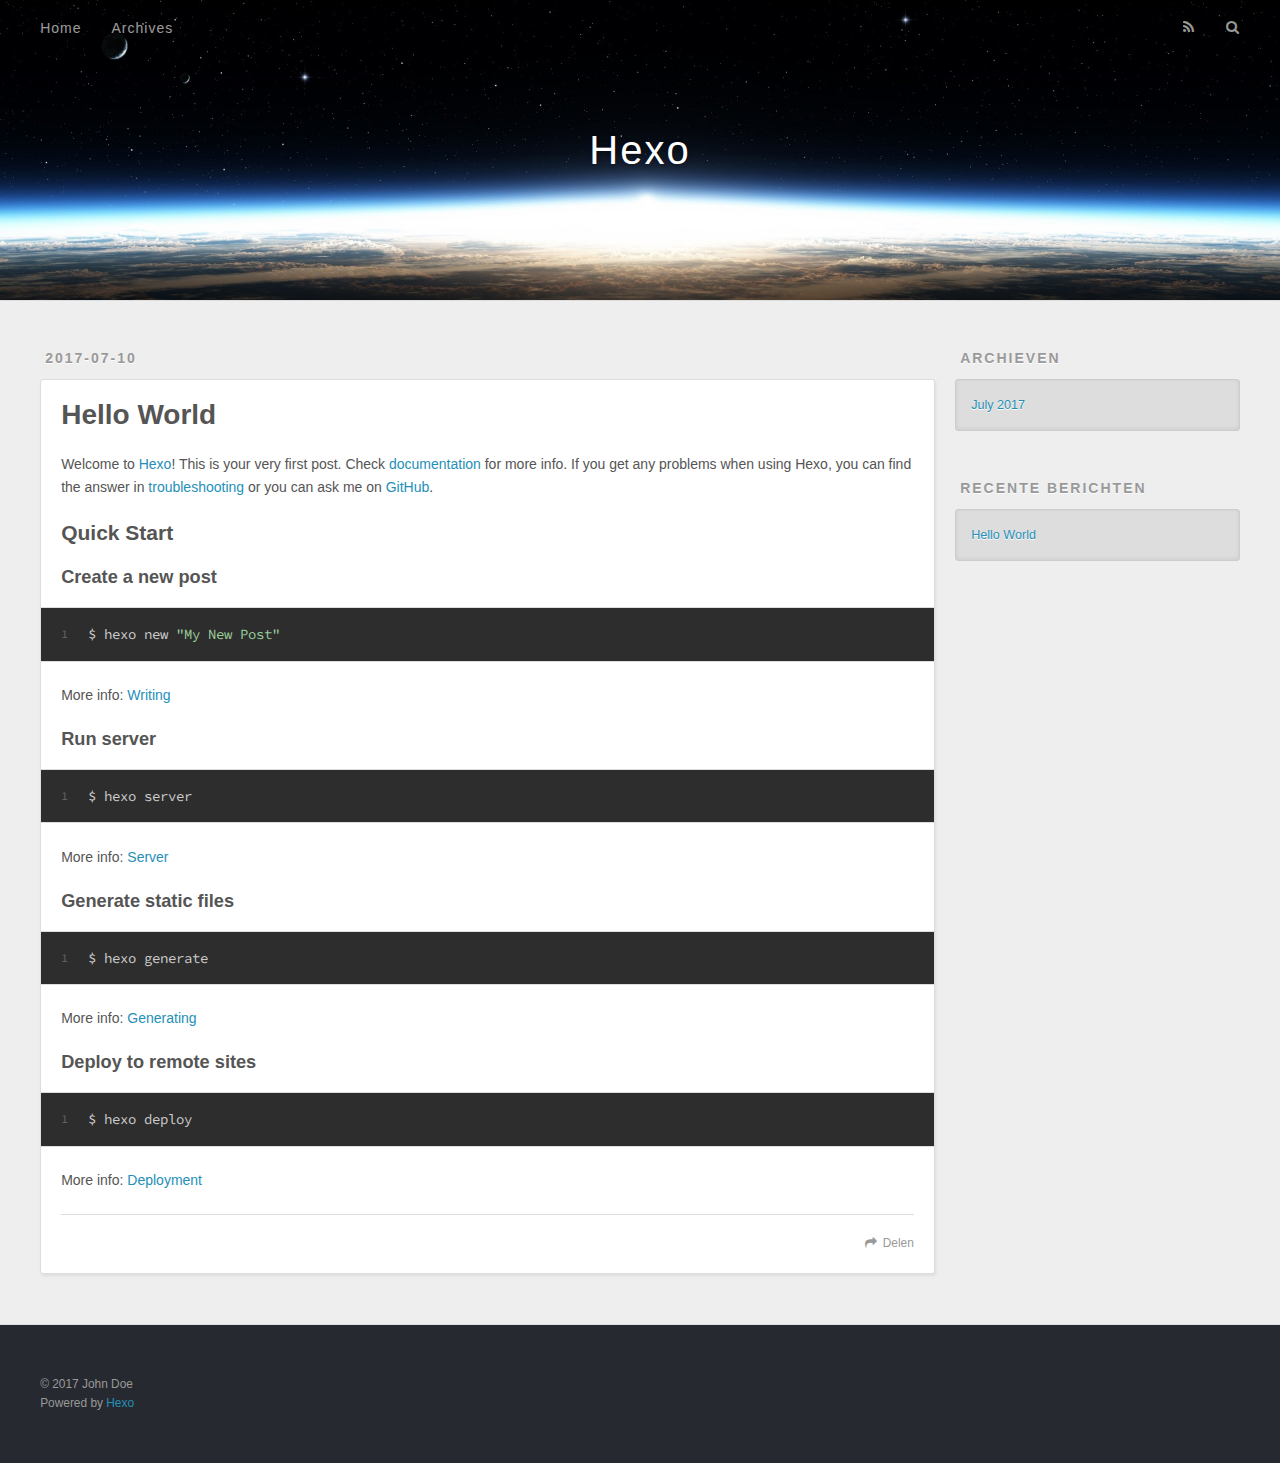
==== index.html @ e9958b91 "Site updated: 2017-07-10 15:39:04" ====
<!DOCTYPE html>
<html>
<head>
  <meta charset="utf-8">
  
  <title>Hexo</title>
  <meta name="viewport" content="width=device-width, initial-scale=1, maximum-scale=1">
  <meta property="og:type" content="website">
<meta property="og:title" content="Hexo">
<meta property="og:url" content="http://yoursite.com/index.html">
<meta property="og:site_name" content="Hexo">
<meta name="twitter:card" content="summary">
<meta name="twitter:title" content="Hexo">
  
    <link rel="alternate" href="/atom.xml" title="Hexo" type="application/atom+xml">
  
  
    <link rel="icon" href="/favicon.png">
  
  
    <link href="//fonts.googleapis.com/css?family=Source+Code+Pro" rel="stylesheet" type="text/css">
  
  <link rel="stylesheet" href="/css/style.css">
  

</head>

<body>
  <div id="container">
    <div id="wrap">
      <header id="header">
  <div id="banner"></div>
  <div id="header-outer" class="outer">
    <div id="header-title" class="inner">
      <h1 id="logo-wrap">
        <a href="/" id="logo">Hexo</a>
      </h1>
      
    </div>
    <div id="header-inner" class="inner">
      <nav id="main-nav">
        <a id="main-nav-toggle" class="nav-icon"></a>
        
          <a class="main-nav-link" href="/">Home</a>
        
          <a class="main-nav-link" href="/archives">Archives</a>
        
      </nav>
      <nav id="sub-nav">
        
          <a id="nav-rss-link" class="nav-icon" href="/atom.xml" title="RSS Feed"></a>
        
        <a id="nav-search-btn" class="nav-icon" title="Zoeken"></a>
      </nav>
      <div id="search-form-wrap">
        <form action="//google.com/search" method="get" accept-charset="UTF-8" class="search-form"><input type="search" name="q" class="search-form-input" placeholder="Search"><button type="submit" class="search-form-submit">&#xF002;</button><input type="hidden" name="sitesearch" value="http://yoursite.com"></form>
      </div>
    </div>
  </div>
</header>
      <div class="outer">
        <section id="main">
  
    <article id="post-hello-world" class="article article-type-post" itemscope itemprop="blogPost">
  <div class="article-meta">
    <a href="/2017/07/10/hello-world/" class="article-date">
  <time datetime="2017-07-10T06:45:01.214Z" itemprop="datePublished">2017-07-10</time>
</a>
    
  </div>
  <div class="article-inner">
    
    
      <header class="article-header">
        
  
    <h1 itemprop="name">
      <a class="article-title" href="/2017/07/10/hello-world/">Hello World</a>
    </h1>
  

      </header>
    
    <div class="article-entry" itemprop="articleBody">
      
        <p>Welcome to <a href="https://hexo.io/" target="_blank" rel="external">Hexo</a>! This is your very first post. Check <a href="https://hexo.io/docs/" target="_blank" rel="external">documentation</a> for more info. If you get any problems when using Hexo, you can find the answer in <a href="https://hexo.io/docs/troubleshooting.html" target="_blank" rel="external">troubleshooting</a> or you can ask me on <a href="https://github.com/hexojs/hexo/issues" target="_blank" rel="external">GitHub</a>.</p>
<h2 id="Quick-Start"><a href="#Quick-Start" class="headerlink" title="Quick Start"></a>Quick Start</h2><h3 id="Create-a-new-post"><a href="#Create-a-new-post" class="headerlink" title="Create a new post"></a>Create a new post</h3><figure class="highlight bash"><table><tr><td class="gutter"><pre><div class="line">1</div></pre></td><td class="code"><pre><div class="line">$ hexo new <span class="string">"My New Post"</span></div></pre></td></tr></table></figure>
<p>More info: <a href="https://hexo.io/docs/writing.html" target="_blank" rel="external">Writing</a></p>
<h3 id="Run-server"><a href="#Run-server" class="headerlink" title="Run server"></a>Run server</h3><figure class="highlight bash"><table><tr><td class="gutter"><pre><div class="line">1</div></pre></td><td class="code"><pre><div class="line">$ hexo server</div></pre></td></tr></table></figure>
<p>More info: <a href="https://hexo.io/docs/server.html" target="_blank" rel="external">Server</a></p>
<h3 id="Generate-static-files"><a href="#Generate-static-files" class="headerlink" title="Generate static files"></a>Generate static files</h3><figure class="highlight bash"><table><tr><td class="gutter"><pre><div class="line">1</div></pre></td><td class="code"><pre><div class="line">$ hexo generate</div></pre></td></tr></table></figure>
<p>More info: <a href="https://hexo.io/docs/generating.html" target="_blank" rel="external">Generating</a></p>
<h3 id="Deploy-to-remote-sites"><a href="#Deploy-to-remote-sites" class="headerlink" title="Deploy to remote sites"></a>Deploy to remote sites</h3><figure class="highlight bash"><table><tr><td class="gutter"><pre><div class="line">1</div></pre></td><td class="code"><pre><div class="line">$ hexo deploy</div></pre></td></tr></table></figure>
<p>More info: <a href="https://hexo.io/docs/deployment.html" target="_blank" rel="external">Deployment</a></p>

      
    </div>
    <footer class="article-footer">
      <a data-url="http://yoursite.com/2017/07/10/hello-world/" data-id="cj4xsdot50000g8xcu8rti7zz" class="article-share-link">Delen</a>
      
      
    </footer>
  </div>
  
</article>


  

</section>
        
          <aside id="sidebar">
  
    

  
    

  
    
  
    
  <div class="widget-wrap">
    <h3 class="widget-title">Archieven</h3>
    <div class="widget">
      <ul class="archive-list"><li class="archive-list-item"><a class="archive-list-link" href="/archives/2017/07/">July 2017</a></li></ul>
    </div>
  </div>


  
    
  <div class="widget-wrap">
    <h3 class="widget-title">Recente berichten</h3>
    <div class="widget">
      <ul>
        
          <li>
            <a href="/2017/07/10/hello-world/">Hello World</a>
          </li>
        
      </ul>
    </div>
  </div>

  
</aside>
        
      </div>
      <footer id="footer">
  
  <div class="outer">
    <div id="footer-info" class="inner">
      &copy; 2017 John Doe<br>
      Powered by <a href="http://hexo.io/" target="_blank">Hexo</a>
    </div>
  </div>
</footer>
    </div>
    <nav id="mobile-nav">
  
    <a href="/" class="mobile-nav-link">Home</a>
  
    <a href="/archives" class="mobile-nav-link">Archives</a>
  
</nav>
    

<script src="//ajax.googleapis.com/ajax/libs/jquery/2.0.3/jquery.min.js"></script>


  <link rel="stylesheet" href="/fancybox/jquery.fancybox.css">
  <script src="/fancybox/jquery.fancybox.pack.js"></script>


<script src="/js/script.js"></script>

  </div>
</body>
</html>
---- css/style.css ----
body {
  width: 100%;
}
body:before,
body:after {
  content: "";
  display: table;
}
body:after {
  clear: both;
}
html,
body,
div,
span,
applet,
object,
iframe,
h1,
h2,
h3,
h4,
h5,
h6,
p,
blockquote,
pre,
a,
abbr,
acronym,
address,
big,
cite,
code,
del,
dfn,
em,
img,
ins,
kbd,
q,
s,
samp,
small,
strike,
strong,
sub,
sup,
tt,
var,
dl,
dt,
dd,
ol,
ul,
li,
fieldset,
form,
label,
legend,
table,
caption,
tbody,
tfoot,
thead,
tr,
th,
td {
  margin: 0;
  padding: 0;
  border: 0;
  outline: 0;
  font-weight: inherit;
  font-style: inherit;
  font-family: inherit;
  font-size: 100%;
  vertical-align: baseline;
}
body {
  line-height: 1;
  color: #000;
  background: #fff;
}
ol,
ul {
  list-style: none;
}
table {
  border-collapse: separate;
  border-spacing: 0;
  vertical-align: middle;
}
caption,
th,
td {
  text-align: left;
  font-weight: normal;
  vertical-align: middle;
}
a img {
  border: none;
}
input,
button {
  margin: 0;
  padding: 0;
}
input::-moz-focus-inner,
button::-moz-focus-inner {
  border: 0;
  padding: 0;
}
@font-face {
  font-family: FontAwesome;
  font-style: normal;
  font-weight: normal;
  src: url("fonts/fontawesome-webfont.eot?v=#4.0.3");
  src: url("fonts/fontawesome-webfont.eot?#iefix&v=#4.0.3") format("embedded-opentype"), url("fonts/fontawesome-webfont.woff?v=#4.0.3") format("woff"), url("fonts/fontawesome-webfont.ttf?v=#4.0.3") format("truetype"), url("fonts/fontawesome-webfont.svg#fontawesomeregular?v=#4.0.3") format("svg");
}
html,
body,
#container {
  height: 100%;
}
body {
  background: #eee;
  font: 14px "Helvetica Neue", Helvetica, Arial, sans-serif;
  -webkit-text-size-adjust: 100%;
}
.outer {
  max-width: 1220px;
  margin: 0 auto;
  padding: 0 20px;
}
.outer:before,
.outer:after {
  content: "";
  display: table;
}
.outer:after {
  clear: both;
}
.inner {
  display: inline;
  float: left;
  width: 98.33333333333333%;
  margin: 0 0.833333333333333%;
}
.left,
.alignleft {
  float: left;
}
.right,
.alignright {
  float: right;
}
.clear {
  clear: both;
}
#container {
  position: relative;
}
.mobile-nav-on {
  overflow: hidden;
}
#wrap {
  height: 100%;
  width: 100%;
  position: absolute;
  top: 0;
  left: 0;
  -webkit-transition: 0.2s ease-out;
  -moz-transition: 0.2s ease-out;
  -ms-transition: 0.2s ease-out;
  transition: 0.2s ease-out;
  z-index: 1;
  background: #eee;
}
.mobile-nav-on #wrap {
  left: 280px;
}
@media screen and (min-width: 768px) {
  #main {
    display: inline;
    float: left;
    width: 73.33333333333333%;
    margin: 0 0.833333333333333%;
  }
}
.article-date,
.article-category-link,
.archive-year,
.widget-title {
  text-decoration: none;
  text-transform: uppercase;
  letter-spacing: 2px;
  color: #999;
  margin-bottom: 1em;
  margin-left: 5px;
  line-height: 1em;
  text-shadow: 0 1px #fff;
  font-weight: bold;
}
.article-inner,
.archive-article-inner {
  background: #fff;
  -webkit-box-shadow: 1px 2px 3px #ddd;
  box-shadow: 1px 2px 3px #ddd;
  border: 1px solid #ddd;
  border-radius: 3px;
}
.article-entry h1,
.widget h1 {
  font-size: 2em;
}
.article-entry h2,
.widget h2 {
  font-size: 1.5em;
}
.article-entry h3,
.widget h3 {
  font-size: 1.3em;
}
.article-entry h4,
.widget h4 {
  font-size: 1.2em;
}
.article-entry h5,
.widget h5 {
  font-size: 1em;
}
.article-entry h6,
.widget h6 {
  font-size: 1em;
  color: #999;
}
.article-entry hr,
.widget hr {
  border: 1px dashed #ddd;
}
.article-entry strong,
.widget strong {
  font-weight: bold;
}
.article-entry em,
.widget em,
.article-entry cite,
.widget cite {
  font-style: italic;
}
.article-entry sup,
.widget sup,
.article-entry sub,
.widget sub {
  font-size: 0.75em;
  line-height: 0;
  position: relative;
  vertical-align: baseline;
}
.article-entry sup,
.widget sup {
  top: -0.5em;
}
.article-entry sub,
.widget sub {
  bottom: -0.2em;
}
.article-entry small,
.widget small {
  font-size: 0.85em;
}
.article-entry acronym,
.widget acronym,
.article-entry abbr,
.widget abbr {
  border-bottom: 1px dotted;
}
.article-entry ul,
.widget ul,
.article-entry ol,
.widget ol,
.article-entry dl,
.widget dl {
  margin: 0 20px;
  line-height: 1.6em;
}
.article-entry ul ul,
.widget ul ul,
.article-entry ol ul,
.widget ol ul,
.article-entry ul ol,
.widget ul ol,
.article-entry ol ol,
.widget ol ol {
  margin-top: 0;
  margin-bottom: 0;
}
.article-entry ul,
.widget ul {
  list-style: disc;
}
.article-entry ol,
.widget ol {
  list-style: decimal;
}
.article-entry dt,
.widget dt {
  font-weight: bold;
}
#header {
  height: 300px;
  position: relative;
  border-bottom: 1px solid #ddd;
}
#header:before,
#header:after {
  content: "";
  position: absolute;
  left: 0;
  right: 0;
  height: 40px;
}
#header:before {
  top: 0;
  background: -webkit-linear-gradient(rgba(0,0,0,0.2), transparent);
  background: -moz-linear-gradient(rgba(0,0,0,0.2), transparent);
  background: -ms-linear-gradient(rgba(0,0,0,0.2), transparent);
  background: linear-gradient(rgba(0,0,0,0.2), transparent);
}
#header:after {
  bottom: 0;
  background: -webkit-linear-gradient(transparent, rgba(0,0,0,0.2));
  background: -moz-linear-gradient(transparent, rgba(0,0,0,0.2));
  background: -ms-linear-gradient(transparent, rgba(0,0,0,0.2));
  background: linear-gradient(transparent, rgba(0,0,0,0.2));
}
#header-outer {
  height: 100%;
  position: relative;
}
#header-inner {
  position: relative;
  overflow: hidden;
}
#banner {
  position: absolute;
  top: 0;
  left: 0;
  width: 100%;
  height: 100%;
  background: url("images/banner.jpg") center #000;
  -webkit-background-size: cover;
  -moz-background-size: cover;
  background-size: cover;
  z-index: -1;
}
#header-title {
  text-align: center;
  height: 40px;
  position: absolute;
  top: 50%;
  left: 0;
  margin-top: -20px;
}
#logo,
#subtitle {
  text-decoration: none;
  color: #fff;
  font-weight: 300;
  text-shadow: 0 1px 4px rgba(0,0,0,0.3);
}
#logo {
  font-size: 40px;
  line-height: 40px;
  letter-spacing: 2px;
}
#subtitle {
  font-size: 16px;
  line-height: 16px;
  letter-spacing: 1px;
}
#subtitle-wrap {
  margin-top: 16px;
}
#main-nav {
  float: left;
  margin-left: -15px;
}
.nav-icon,
.main-nav-link {
  float: left;
  color: #fff;
  opacity: 0.6;
  text-decoration: none;
  text-shadow: 0 1px rgba(0,0,0,0.2);
  -webkit-transition: opacity 0.2s;
  -moz-transition: opacity 0.2s;
  -ms-transition: opacity 0.2s;
  transition: opacity 0.2s;
  display: block;
  padding: 20px 15px;
}
.nav-icon:hover,
.main-nav-link:hover {
  opacity: 1;
}
.nav-icon {
  font-family: FontAwesome;
  text-align: center;
  font-size: 14px;
  width: 14px;
  height: 14px;
  padding: 20px 15px;
  position: relative;
  cursor: pointer;
}
.main-nav-link {
  font-weight: 300;
  letter-spacing: 1px;
}
@media screen and (max-width: 479px) {
  .main-nav-link {
    display: none;
  }
}
#main-nav-toggle {
  display: none;
}
#main-nav-toggle:before {
  content: "\f0c9";
}
@media screen and (max-width: 479px) {
  #main-nav-toggle {
    display: block;
  }
}
#sub-nav {
  float: right;
  margin-right: -15px;
}
#nav-rss-link:before {
  content: "\f09e";
}
#nav-search-btn:before {
  content: "\f002";
}
#search-form-wrap {
  position: absolute;
  top: 15px;
  width: 150px;
  height: 30px;
  right: -150px;
  opacity: 0;
  -webkit-transition: 0.2s ease-out;
  -moz-transition: 0.2s ease-out;
  -ms-transition: 0.2s ease-out;
  transition: 0.2s ease-out;
}
#search-form-wrap.on {
  opacity: 1;
  right: 0;
}
@media screen and (max-width: 479px) {
  #search-form-wrap {
    width: 100%;
    right: -100%;
  }
}
.search-form {
  position: absolute;
  top: 0;
  left: 0;
  right: 0;
  background: #fff;
  padding: 5px 15px;
  border-radius: 15px;
  -webkit-box-shadow: 0 0 10px rgba(0,0,0,0.3);
  box-shadow: 0 0 10px rgba(0,0,0,0.3);
}
.search-form-input {
  border: none;
  background: none;
  color: #555;
  width: 100%;
  font: 13px "Helvetica Neue", Helvetica, Arial, sans-serif;
  outline: none;
}
.search-form-input::-webkit-search-results-decoration,
.search-form-input::-webkit-search-cancel-button {
  -webkit-appearance: none;
}
.search-form-submit {
  position: absolute;
  top: 50%;
  right: 10px;
  margin-top: -7px;
  font: 13px FontAwesome;
  border: none;
  background: none;
  color: #bbb;
  cursor: pointer;
}
.search-form-submit:hover,
.search-form-submit:focus {
  color: #777;
}
.article {
  margin: 50px 0;
}
.article-inner {
  overflow: hidden;
}
.article-meta:before,
.article-meta:after {
  content: "";
  display: table;
}
.article-meta:after {
  clear: both;
}
.article-date {
  float: left;
}
.article-category {
  float: left;
  line-height: 1em;
  color: #ccc;
  text-shadow: 0 1px #fff;
  margin-left: 8px;
}
.article-category:before {
  content: "\2022";
}
.article-category-link {
  margin: 0 12px 1em;
}
.article-header {
  padding: 20px 20px 0;
}
.article-title {
  text-decoration: none;
  font-size: 2em;
  font-weight: bold;
  color: #555;
  line-height: 1.1em;
  -webkit-transition: color 0.2s;
  -moz-transition: color 0.2s;
  -ms-transition: color 0.2s;
  transition: color 0.2s;
}
a.article-title:hover {
  color: #258fb8;
}
.article-entry {
  color: #555;
  padding: 0 20px;
}
.article-entry:before,
.article-entry:after {
  content: "";
  display: table;
}
.article-entry:after {
  clear: both;
}
.article-entry p,
.article-entry table {
  line-height: 1.6em;
  margin: 1.6em 0;
}
.article-entry h1,
.article-entry h2,
.article-entry h3,
.article-entry h4,
.article-entry h5,
.article-entry h6 {
  font-weight: bold;
}
.article-entry h1,
.article-entry h2,
.article-entry h3,
.article-entry h4,
.article-entry h5,
.article-entry h6 {
  line-height: 1.1em;
  margin: 1.1em 0;
}
.article-entry a {
  color: #258fb8;
  text-decoration: none;
}
.article-entry a:hover {
  text-decoration: underline;
}
.article-entry ul,
.article-entry ol,
.article-entry dl {
  margin-top: 1.6em;
  margin-bottom: 1.6em;
}
.article-entry img,
.article-entry video {
  max-width: 100%;
  height: auto;
  display: block;
  margin: auto;
}
.article-entry iframe {
  border: none;
}
.article-entry table {
  width: 100%;
  border-collapse: collapse;
  border-spacing: 0;
}
.article-entry th {
  font-weight: bold;
  border-bottom: 3px solid #ddd;
  padding-bottom: 0.5em;
}
.article-entry td {
  border-bottom: 1px solid #ddd;
  padding: 10px 0;
}
.article-entry blockquote {
  font-family: Georgia, "Times New Roman", serif;
  font-size: 1.4em;
  margin: 1.6em 20px;
  text-align: center;
}
.article-entry blockquote footer {
  font-size: 14px;
  margin: 1.6em 0;
  font-family: "Helvetica Neue", Helvetica, Arial, sans-serif;
}
.article-entry blockquote footer cite:before {
  content: "—";
  padding: 0 0.5em;
}
.article-entry .pullquote {
  text-align: left;
  width: 45%;
  margin: 0;
}
.article-entry .pullquote.left {
  margin-left: 0.5em;
  margin-right: 1em;
}
.article-entry .pullquote.right {
  margin-right: 0.5em;
  margin-left: 1em;
}
.article-entry .caption {
  color: #999;
  display: block;
  font-size: 0.9em;
  margin-top: 0.5em;
  position: relative;
  text-align: center;
}
.article-entry .video-container {
  position: relative;
  padding-top: 56.25%;
  height: 0;
  overflow: hidden;
}
.article-entry .video-container iframe,
.article-entry .video-container object,
.article-entry .video-container embed {
  position: absolute;
  top: 0;
  left: 0;
  width: 100%;
  height: 100%;
  margin-top: 0;
}
.article-more-link a {
  display: inline-block;
  line-height: 1em;
  padding: 6px 15px;
  border-radius: 15px;
  background: #eee;
  color: #999;
  text-shadow: 0 1px #fff;
  text-decoration: none;
}
.article-more-link a:hover {
  background: #258fb8;
  color: #fff;
  text-decoration: none;
  text-shadow: 0 1px #1e7293;
}
.article-footer {
  font-size: 0.85em;
  line-height: 1.6em;
  border-top: 1px solid #ddd;
  padding-top: 1.6em;
  margin: 0 20px 20px;
}
.article-footer:before,
.article-footer:after {
  content: "";
  display: table;
}
.article-footer:after {
  clear: both;
}
.article-footer a {
  color: #999;
  text-decoration: none;
}
.article-footer a:hover {
  color: #555;
}
.article-tag-list-item {
  float: left;
  margin-right: 10px;
}
.article-tag-list-link:before {
  content: "#";
}
.article-comment-link {
  float: right;
}
.article-comment-link:before {
  content: "\f075";
  font-family: FontAwesome;
  padding-right: 8px;
}
.article-share-link {
  cursor: pointer;
  float: right;
  margin-left: 20px;
}
.article-share-link:before {
  content: "\f064";
  font-family: FontAwesome;
  padding-right: 6px;
}
#article-nav {
  position: relative;
}
#article-nav:before,
#article-nav:after {
  content: "";
  display: table;
}
#article-nav:after {
  clear: both;
}
@media screen and (min-width: 768px) {
  #article-nav {
    margin: 50px 0;
  }
  #article-nav:before {
    width: 8px;
    height: 8px;
    position: absolute;
    top: 50%;
    left: 50%;
    margin-top: -4px;
    margin-left: -4px;
    content: "";
    border-radius: 50%;
    background: #ddd;
    -webkit-box-shadow: 0 1px 2px #fff;
    box-shadow: 0 1px 2px #fff;
  }
}
.article-nav-link-wrap {
  text-decoration: none;
  text-shadow: 0 1px #fff;
  color: #999;
  -webkit-box-sizing: border-box;
  -moz-box-sizing: border-box;
  box-sizing: border-box;
  margin-top: 50px;
  text-align: center;
  display: block;
}
.article-nav-link-wrap:hover {
  color: #555;
}
@media screen and (min-width: 768px) {
  .article-nav-link-wrap {
    width: 50%;
    margin-top: 0;
  }
}
@media screen and (min-width: 768px) {
  #article-nav-newer {
    float: left;
    text-align: right;
    padding-right: 20px;
  }
}
@media screen and (min-width: 768px) {
  #article-nav-older {
    float: right;
    text-align: left;
    padding-left: 20px;
  }
}
.article-nav-caption {
  text-transform: uppercase;
  letter-spacing: 2px;
  color: #ddd;
  line-height: 1em;
  font-weight: bold;
}
#article-nav-newer .article-nav-caption {
  margin-right: -2px;
}
.article-nav-title {
  font-size: 0.85em;
  line-height: 1.6em;
  margin-top: 0.5em;
}
.article-share-box {
  position: absolute;
  display: none;
  background: #fff;
  -webkit-box-shadow: 1px 2px 10px rgba(0,0,0,0.2);
  box-shadow: 1px 2px 10px rgba(0,0,0,0.2);
  border-radius: 3px;
  margin-left: -145px;
  overflow: hidden;
  z-index: 1;
}
.article-share-box.on {
  display: block;
}
.article-share-input {
  width: 100%;
  background: none;
  -webkit-box-sizing: border-box;
  -moz-box-sizing: border-box;
  box-sizing: border-box;
  font: 14px "Helvetica Neue", Helvetica, Arial, sans-serif;
  padding: 0 15px;
  color: #555;
  outline: none;
  border: 1px solid #ddd;
  border-radius: 3px 3px 0 0;
  height: 36px;
  line-height: 36px;
}
.article-share-links {
  background: #eee;
}
.article-share-links:before,
.article-share-links:after {
  content: "";
  display: table;
}
.article-share-links:after {
  clear: both;
}
.article-share-twitter,
.article-share-facebook,
.article-share-pinterest,
.article-share-google {
  width: 50px;
  height: 36px;
  display: block;
  float: left;
  position: relative;
  color: #999;
  text-shadow: 0 1px #fff;
}
.article-share-twitter:before,
.article-share-facebook:before,
.article-share-pinterest:before,
.article-share-google:before {
  font-size: 20px;
  font-family: FontAwesome;
  width: 20px;
  height: 20px;
  position: absolute;
  top: 50%;
  left: 50%;
  margin-top: -10px;
  margin-left: -10px;
  text-align: center;
}
.article-share-twitter:hover,
.article-share-facebook:hover,
.article-share-pinterest:hover,
.article-share-google:hover {
  color: #fff;
}
.article-share-twitter:before {
  content: "\f099";
}
.article-share-twitter:hover {
  background: #00aced;
  text-shadow: 0 1px #008abe;
}
.article-share-facebook:before {
  content: "\f09a";
}
.article-share-facebook:hover {
  background: #3b5998;
  text-shadow: 0 1px #2f477a;
}
.article-share-pinterest:before {
  content: "\f0d2";
}
.article-share-pinterest:hover {
  background: #cb2027;
  text-shadow: 0 1px #a21a1f;
}
.article-share-google:before {
  content: "\f0d5";
}
.article-share-google:hover {
  background: #dd4b39;
  text-shadow: 0 1px #be3221;
}
.article-gallery {
  background: #000;
  position: relative;
}
.article-gallery-photos {
  position: relative;
  overflow: hidden;
}
.article-gallery-img {
  display: none;
  max-width: 100%;
}
.article-gallery-img:first-child {
  display: block;
}
.article-gallery-img.loaded {
  position: absolute;
  display: block;
}
.article-gallery-img img {
  display: block;
  max-width: 100%;
  margin: 0 auto;
}
#comments {
  background: #fff;
  -webkit-box-shadow: 1px 2px 3px #ddd;
  box-shadow: 1px 2px 3px #ddd;
  padding: 20px;
  border: 1px solid #ddd;
  border-radius: 3px;
  margin: 50px 0;
}
#comments a {
  color: #258fb8;
}
.archives-wrap {
  margin: 50px 0;
}
.archives:before,
.archives:after {
  content: "";
  display: table;
}
.archives:after {
  clear: both;
}
.archive-year-wrap {
  margin-bottom: 1em;
}
.archives {
  -webkit-column-gap: 10px;
  -moz-column-gap: 10px;
  column-gap: 10px;
}
@media screen and (min-width: 480px) and (max-width: 767px) {
  .archives {
    -webkit-column-count: 2;
    -moz-column-count: 2;
    column-count: 2;
  }
}
@media screen and (min-width: 768px) {
  .archives {
    -webkit-column-count: 3;
    -moz-column-count: 3;
    column-count: 3;
  }
}
.archive-article {
  -webkit-column-break-inside: avoid;
  page-break-inside: avoid;
  overflow: hidden;
  break-inside: avoid-column;
}
.archive-article-inner {
  padding: 10px;
  margin-bottom: 15px;
}
.archive-article-title {
  text-decoration: none;
  font-weight: bold;
  color: #555;
  -webkit-transition: color 0.2s;
  -moz-transition: color 0.2s;
  -ms-transition: color 0.2s;
  transition: color 0.2s;
  line-height: 1.6em;
}
.archive-article-title:hover {
  color: #258fb8;
}
.archive-article-footer {
  margin-top: 1em;
}
.archive-article-date {
  color: #999;
  text-decoration: none;
  font-size: 0.85em;
  line-height: 1em;
  margin-bottom: 0.5em;
  display: block;
}
#page-nav {
  margin: 50px auto;
  background: #fff;
  -webkit-box-shadow: 1px 2px 3px #ddd;
  box-shadow: 1px 2px 3px #ddd;
  border: 1px solid #ddd;
  border-radius: 3px;
  text-align: center;
  color: #999;
  overflow: hidden;
}
#page-nav:before,
#page-nav:after {
  content: "";
  display: table;
}
#page-nav:after {
  clear: both;
}
#page-nav a,
#page-nav span {
  padding: 10px 20px;
  line-height: 1;
  height: 2ex;
}
#page-nav a {
  color: #999;
  text-decoration: none;
}
#page-nav a:hover {
  background: #999;
  color: #fff;
}
#page-nav .prev {
  float: left;
}
#page-nav .next {
  float: right;
}
#page-nav .page-number {
  display: inline-block;
}
@media screen and (max-width: 479px) {
  #page-nav .page-number {
    display: none;
  }
}
#page-nav .current {
  color: #555;
  font-weight: bold;
}
#page-nav .space {
  color: #ddd;
}
#footer {
  background: #262a30;
  padding: 50px 0;
  border-top: 1px solid #ddd;
  color: #999;
}
#footer a {
  color: #258fb8;
  text-decoration: none;
}
#footer a:hover {
  text-decoration: underline;
}
#footer-info {
  line-height: 1.6em;
  font-size: 0.85em;
}
.article-entry pre,
.article-entry .highlight {
  background: #2d2d2d;
  margin: 0 -20px;
  padding: 15px 20px;
  border-style: solid;
  border-color: #ddd;
  border-width: 1px 0;
  overflow: auto;
  color: #ccc;
  line-height: 22.400000000000002px;
}
.article-entry .highlight .gutter pre,
.article-entry .gist .gist-file .gist-data .line-numbers {
  color: #666;
  font-size: 0.85em;
}
.article-entry pre,
.article-entry code {
  font-family: "Source Code Pro", Consolas, Monaco, Menlo, Consolas, monospace;
}
.article-entry code {
  background: #eee;
  text-shadow: 0 1px #fff;
  padding: 0 0.3em;
}
.article-entry pre code {
  background: none;
  text-shadow: none;
  padding: 0;
}
.article-entry .highlight pre {
  border: none;
  margin: 0;
  padding: 0;
}
.article-entry .highlight table {
  margin: 0;
  width: auto;
}
.article-entry .highlight td {
  border: none;
  padding: 0;
}
.article-entry .highlight figcaption {
  font-size: 0.85em;
  color: #999;
  line-height: 1em;
  margin-bottom: 1em;
}
.article-entry .highlight figcaption:before,
.article-entry .highlight figcaption:after {
  content: "";
  display: table;
}
.article-entry .highlight figcaption:after {
  clear: both;
}
.article-entry .highlight figcaption a {
  float: right;
}
.article-entry .highlight .gutter pre {
  text-align: right;
  padding-right: 20px;
}
.article-entry .highlight .line {
  height: 22.400000000000002px;
}
.article-entry .highlight .line.marked {
  background: #515151;
}
.article-entry .gist {
  margin: 0 -20px;
  border-style: solid;
  border-color: #ddd;
  border-width: 1px 0;
  background: #2d2d2d;
  padding: 15px 20px 15px 0;
}
.article-entry .gist .gist-file {
  border: none;
  font-family: "Source Code Pro", Consolas, Monaco, Menlo, Consolas, monospace;
  margin: 0;
}
.article-entry .gist .gist-file .gist-data {
  background: none;
  border: none;
}
.article-entry .gist .gist-file .gist-data .line-numbers {
  background: none;
  border: none;
  padding: 0 20px 0 0;
}
.article-entry .gist .gist-file .gist-data .line-data {
  padding: 0 !important;
}
.article-entry .gist .gist-file .highlight {
  margin: 0;
  padding: 0;
  border: none;
}
.article-entry .gist .gist-file .gist-meta {
  background: #2d2d2d;
  color: #999;
  font: 0.85em "Helvetica Neue", Helvetica, Arial, sans-serif;
  text-shadow: 0 0;
  padding: 0;
  margin-top: 1em;
  margin-left: 20px;
}
.article-entry .gist .gist-file .gist-meta a {
  color: #258fb8;
  font-weight: normal;
}
.article-entry .gist .gist-file .gist-meta a:hover {
  text-decoration: underline;
}
pre .comment,
pre .title {
  color: #999;
}
pre .variable,
pre .attribute,
pre .tag,
pre .regexp,
pre .ruby .constant,
pre .xml .tag .title,
pre .xml .pi,
pre .xml .doctype,
pre .html .doctype,
pre .css .id,
pre .css .class,
pre .css .pseudo {
  color: #f2777a;
}
pre .number,
pre .preprocessor,
pre .built_in,
pre .literal,
pre .params,
pre .constant {
  color: #f99157;
}
pre .class,
pre .ruby .class .title,
pre .css .rules .attribute {
  color: #9c9;
}
pre .string,
pre .value,
pre .inheritance,
pre .header,
pre .ruby .symbol,
pre .xml .cdata {
  color: #9c9;
}
pre .css .hexcolor {
  color: #6cc;
}
pre .function,
pre .python .decorator,
pre .python .title,
pre .ruby .function .title,
pre .ruby .title .keyword,
pre .perl .sub,
pre .javascript .title,
pre .coffeescript .title {
  color: #69c;
}
pre .keyword,
pre .javascript .function {
  color: #c9c;
}
@media screen and (max-width: 479px) {
  #mobile-nav {
    position: absolute;
    top: 0;
    left: 0;
    width: 280px;
    height: 100%;
    background: #191919;
    border-right: 1px solid #fff;
  }
}
@media screen and (max-width: 479px) {
  .mobile-nav-link {
    display: block;
    color: #999;
    text-decoration: none;
    padding: 15px 20px;
    font-weight: bold;
  }
  .mobile-nav-link:hover {
    color: #fff;
  }
}
@media screen and (min-width: 768px) {
  #sidebar {
    display: inline;
    float: left;
    width: 23.333333333333332%;
    margin: 0 0.833333333333333%;
  }
}
.widget-wrap {
  margin: 50px 0;
}
.widget {
  color: #777;
  text-shadow: 0 1px #fff;
  background: #ddd;
  -webkit-box-shadow: 0 -1px 4px #ccc inset;
  box-shadow: 0 -1px 4px #ccc inset;
  border: 1px solid #ccc;
  padding: 15px;
  border-radius: 3px;
}
.widget a {
  color: #258fb8;
  text-decoration: none;
}
.widget a:hover {
  text-decoration: underline;
}
.widget ul ul,
.widget ol ul,
.widget dl ul,
.widget ul ol,
.widget ol ol,
.widget dl ol,
.widget ul dl,
.widget ol dl,
.widget dl dl {
  margin-left: 15px;
  list-style: disc;
}
.widget {
  line-height: 1.6em;
  word-wrap: break-word;
  font-size: 0.9em;
}
.widget ul,
.widget ol {
  list-style: none;
  margin: 0;
}
.widget ul ul,
.widget ol ul,
.widget ul ol,
.widget ol ol {
  margin: 0 20px;
}
.widget ul ul,
.widget ol ul {
  list-style: disc;
}
.widget ul ol,
.widget ol ol {
  list-style: decimal;
}
.category-list-count,
.tag-list-count,
.archive-list-count {
  padding-left: 5px;
  color: #999;
  font-size: 0.85em;
}
.category-list-count:before,
.tag-list-count:before,
.archive-list-count:before {
  content: "(";
}
.category-list-count:after,
.tag-list-count:after,
.archive-list-count:after {
  content: ")";
}
.tagcloud a {
  margin-right: 5px;
  display: inline-block;
}
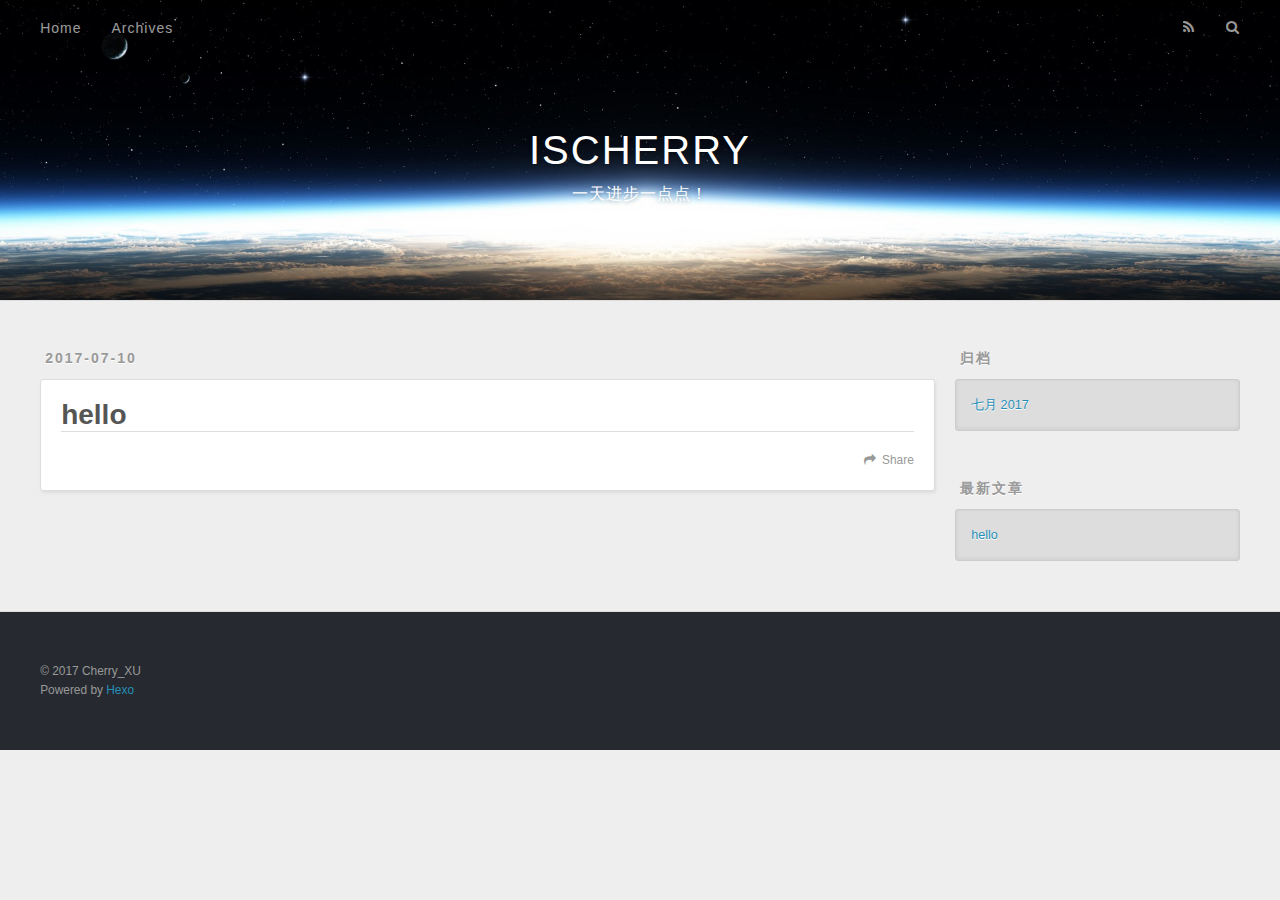
==== commit 7028a78b: "Site updated: 2017-07-10 15:47:54" ====
--- a/index.html
+++ b/index.html
@@ -3,16 +3,19 @@
 <head>
   <meta charset="utf-8">
   
-  <title>Hexo</title>
+  <title>ISCHERRY</title>
   <meta name="viewport" content="width=device-width, initial-scale=1, maximum-scale=1">
-  <meta property="og:type" content="website">
-<meta property="og:title" content="Hexo">
-<meta property="og:url" content="http://yoursite.com/index.html">
-<meta property="og:site_name" content="Hexo">
+  <meta name="description" content="记录和分享...">
+<meta property="og:type" content="website">
+<meta property="og:title" content="ISCHERRY">
+<meta property="og:url" content="https://ischerry.github.io/index.html">
+<meta property="og:site_name" content="ISCHERRY">
+<meta property="og:description" content="记录和分享...">
 <meta name="twitter:card" content="summary">
-<meta name="twitter:title" content="Hexo">
+<meta name="twitter:title" content="ISCHERRY">
+<meta name="twitter:description" content="记录和分享...">
   
-    <link rel="alternate" href="/atom.xml" title="Hexo" type="application/atom+xml">
+    <link rel="alternate" href="/atom.xml" title="ISCHERRY" type="application/atom+xml">
   
   
     <link rel="icon" href="/favicon.png">
@@ -33,8 +36,12 @@
   <div id="header-outer" class="outer">
     <div id="header-title" class="inner">
       <h1 id="logo-wrap">
-        <a href="/" id="logo">Hexo</a>
+        <a href="/" id="logo">ISCHERRY</a>
       </h1>
+      
+        <h2 id="subtitle-wrap">
+          <a href="/" id="subtitle">一天进步一点点！</a>
+        </h2>
       
     </div>
     <div id="header-inner" class="inner">
@@ -50,10 +57,10 @@
         
           <a id="nav-rss-link" class="nav-icon" href="/atom.xml" title="RSS Feed"></a>
         
-        <a id="nav-search-btn" class="nav-icon" title="Zoeken"></a>
+        <a id="nav-search-btn" class="nav-icon" title="搜索"></a>
       </nav>
       <div id="search-form-wrap">
-        <form action="//google.com/search" method="get" accept-charset="UTF-8" class="search-form"><input type="search" name="q" class="search-form-input" placeholder="Search"><button type="submit" class="search-form-submit">&#xF002;</button><input type="hidden" name="sitesearch" value="http://yoursite.com"></form>
+        <form action="//google.com/search" method="get" accept-charset="UTF-8" class="search-form"><input type="search" name="q" class="search-form-input" placeholder="Search"><button type="submit" class="search-form-submit">&#xF002;</button><input type="hidden" name="sitesearch" value="https://ischerry.github.io"></form>
       </div>
     </div>
   </div>
@@ -61,10 +68,10 @@
       <div class="outer">
         <section id="main">
   
-    <article id="post-hello-world" class="article article-type-post" itemscope itemprop="blogPost">
+    <article id="post-hello" class="article article-type-post" itemscope itemprop="blogPost">
   <div class="article-meta">
-    <a href="/2017/07/10/hello-world/" class="article-date">
-  <time datetime="2017-07-10T06:45:01.214Z" itemprop="datePublished">2017-07-10</time>
+    <a href="/2017/07/10/hello/" class="article-date">
+  <time datetime="2017-07-10T07:47:19.000Z" itemprop="datePublished">2017-07-10</time>
 </a>
     
   </div>
@@ -75,7 +82,7 @@
         
   
     <h1 itemprop="name">
-      <a class="article-title" href="/2017/07/10/hello-world/">Hello World</a>
+      <a class="article-title" href="/2017/07/10/hello/">hello</a>
     </h1>
   
 
@@ -83,20 +90,11 @@
     
     <div class="article-entry" itemprop="articleBody">
       
-        <p>Welcome to <a href="https://hexo.io/" target="_blank" rel="external">Hexo</a>! This is your very first post. Check <a href="https://hexo.io/docs/" target="_blank" rel="external">documentation</a> for more info. If you get any problems when using Hexo, you can find the answer in <a href="https://hexo.io/docs/troubleshooting.html" target="_blank" rel="external">troubleshooting</a> or you can ask me on <a href="https://github.com/hexojs/hexo/issues" target="_blank" rel="external">GitHub</a>.</p>
-<h2 id="Quick-Start"><a href="#Quick-Start" class="headerlink" title="Quick Start"></a>Quick Start</h2><h3 id="Create-a-new-post"><a href="#Create-a-new-post" class="headerlink" title="Create a new post"></a>Create a new post</h3><figure class="highlight bash"><table><tr><td class="gutter"><pre><div class="line">1</div></pre></td><td class="code"><pre><div class="line">$ hexo new <span class="string">"My New Post"</span></div></pre></td></tr></table></figure>
-<p>More info: <a href="https://hexo.io/docs/writing.html" target="_blank" rel="external">Writing</a></p>
-<h3 id="Run-server"><a href="#Run-server" class="headerlink" title="Run server"></a>Run server</h3><figure class="highlight bash"><table><tr><td class="gutter"><pre><div class="line">1</div></pre></td><td class="code"><pre><div class="line">$ hexo server</div></pre></td></tr></table></figure>
-<p>More info: <a href="https://hexo.io/docs/server.html" target="_blank" rel="external">Server</a></p>
-<h3 id="Generate-static-files"><a href="#Generate-static-files" class="headerlink" title="Generate static files"></a>Generate static files</h3><figure class="highlight bash"><table><tr><td class="gutter"><pre><div class="line">1</div></pre></td><td class="code"><pre><div class="line">$ hexo generate</div></pre></td></tr></table></figure>
-<p>More info: <a href="https://hexo.io/docs/generating.html" target="_blank" rel="external">Generating</a></p>
-<h3 id="Deploy-to-remote-sites"><a href="#Deploy-to-remote-sites" class="headerlink" title="Deploy to remote sites"></a>Deploy to remote sites</h3><figure class="highlight bash"><table><tr><td class="gutter"><pre><div class="line">1</div></pre></td><td class="code"><pre><div class="line">$ hexo deploy</div></pre></td></tr></table></figure>
-<p>More info: <a href="https://hexo.io/docs/deployment.html" target="_blank" rel="external">Deployment</a></p>
-
+        
       
     </div>
     <footer class="article-footer">
-      <a data-url="http://yoursite.com/2017/07/10/hello-world/" data-id="cj4xsdot50000g8xcu8rti7zz" class="article-share-link">Delen</a>
+      <a data-url="https://ischerry.github.io/2017/07/10/hello/" data-id="cj4xuiab40000c4xcgn28qikn" class="article-share-link">Share</a>
       
       
     </footer>
@@ -121,9 +119,9 @@
   
     
   <div class="widget-wrap">
-    <h3 class="widget-title">Archieven</h3>
+    <h3 class="widget-title">归档</h3>
     <div class="widget">
-      <ul class="archive-list"><li class="archive-list-item"><a class="archive-list-link" href="/archives/2017/07/">July 2017</a></li></ul>
+      <ul class="archive-list"><li class="archive-list-item"><a class="archive-list-link" href="/archives/2017/07/">七月 2017</a></li></ul>
     </div>
   </div>
 
@@ -131,12 +129,12 @@
   
     
   <div class="widget-wrap">
-    <h3 class="widget-title">Recente berichten</h3>
+    <h3 class="widget-title">最新文章</h3>
     <div class="widget">
       <ul>
         
           <li>
-            <a href="/2017/07/10/hello-world/">Hello World</a>
+            <a href="/2017/07/10/hello/">hello</a>
           </li>
         
       </ul>
@@ -151,7 +149,7 @@
   
   <div class="outer">
     <div id="footer-info" class="inner">
-      &copy; 2017 John Doe<br>
+      &copy; 2017 Cherry_XU<br>
       Powered by <a href="http://hexo.io/" target="_blank">Hexo</a>
     </div>
   </div>
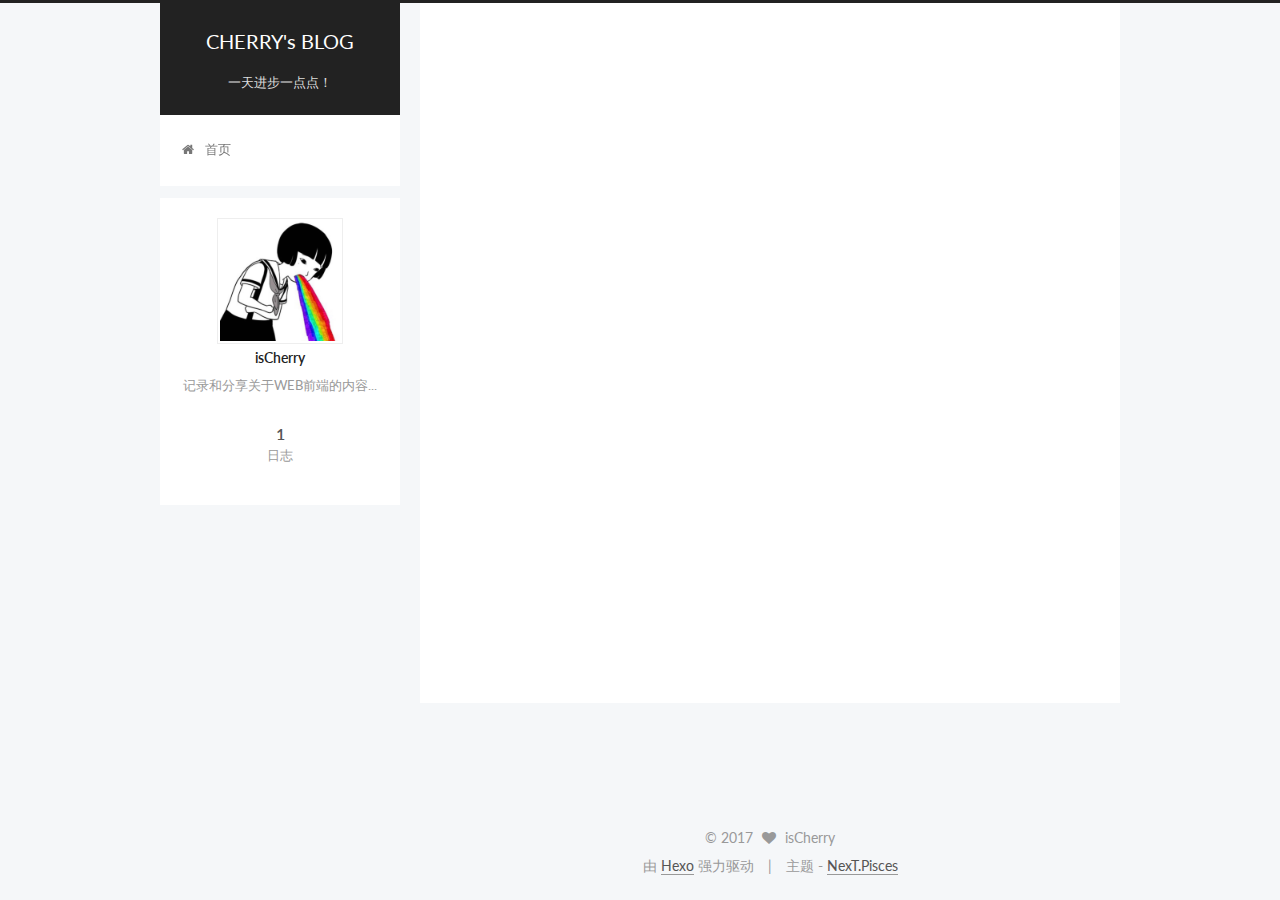
==== commit 6c9d3fbf: "Site updated: 2017-07-10 16:42:54" ====
--- a/index.html
+++ b/index.html
@@ -1,178 +1,593 @@
-<!DOCTYPE html>
-<html>
+<!doctype html>
+
+
+
+  
+
+
+<html class="theme-next pisces use-motion" lang="zh-Hans">
 <head>
-  <meta charset="utf-8">
-  
-  <title>ISCHERRY</title>
-  <meta name="viewport" content="width=device-width, initial-scale=1, maximum-scale=1">
-  <meta name="description" content="记录和分享...">
+  <meta charset="UTF-8"/>
+<meta http-equiv="X-UA-Compatible" content="IE=edge" />
+<meta name="viewport" content="width=device-width, initial-scale=1, maximum-scale=1"/>
+
+
+
+
+
+
+
+
+
+<meta http-equiv="Cache-Control" content="no-transform" />
+<meta http-equiv="Cache-Control" content="no-siteapp" />
+
+
+
+
+
+
+
+
+
+
+
+
+
+
+
+  
+  
+  <link href="/lib/fancybox/source/jquery.fancybox.css?v=2.1.5" rel="stylesheet" type="text/css" />
+
+
+
+
+  
+  
+  
+  
+
+  
+    
+    
+  
+
+  
+
+  
+
+  
+
+  
+
+  
+    
+    
+    <link href="//fonts.googleapis.com/css?family=Lato:300,300italic,400,400italic,700,700italic&subset=latin,latin-ext" rel="stylesheet" type="text/css">
+  
+
+
+
+
+
+
+<link href="/lib/font-awesome/css/font-awesome.min.css?v=4.6.2" rel="stylesheet" type="text/css" />
+
+<link href="/css/main.css?v=5.1.1" rel="stylesheet" type="text/css" />
+
+
+  <meta name="keywords" content="Hexo, NexT" />
+
+
+
+
+
+
+
+
+  <link rel="shortcut icon" type="image/x-icon" href="/favicon.ico?v=5.1.1" />
+
+
+
+
+
+
+<meta name="description" content="记录和分享关于WEB前端的内容...">
 <meta property="og:type" content="website">
-<meta property="og:title" content="ISCHERRY">
+<meta property="og:title" content="CHERRY&#39;s BLOG">
 <meta property="og:url" content="https://ischerry.github.io/index.html">
-<meta property="og:site_name" content="ISCHERRY">
-<meta property="og:description" content="记录和分享...">
+<meta property="og:site_name" content="CHERRY&#39;s BLOG">
+<meta property="og:description" content="记录和分享关于WEB前端的内容...">
 <meta name="twitter:card" content="summary">
-<meta name="twitter:title" content="ISCHERRY">
-<meta name="twitter:description" content="记录和分享...">
-  
-    <link rel="alternate" href="/atom.xml" title="ISCHERRY" type="application/atom+xml">
-  
-  
-    <link rel="icon" href="/favicon.png">
-  
-  
-    <link href="//fonts.googleapis.com/css?family=Source+Code+Pro" rel="stylesheet" type="text/css">
-  
-  <link rel="stylesheet" href="/css/style.css">
-  
+<meta name="twitter:title" content="CHERRY&#39;s BLOG">
+<meta name="twitter:description" content="记录和分享关于WEB前端的内容...">
+
+
+
+<script type="text/javascript" id="hexo.configurations">
+  var NexT = window.NexT || {};
+  var CONFIG = {
+    root: '/',
+    scheme: 'Pisces',
+    sidebar: {"position":"left","display":"post","offset":12,"offset_float":0,"b2t":false,"scrollpercent":false},
+    fancybox: true,
+    motion: true,
+    duoshuo: {
+      userId: '0',
+      author: '博主'
+    },
+    algolia: {
+      applicationID: '',
+      apiKey: '',
+      indexName: '',
+      hits: {"per_page":10},
+      labels: {"input_placeholder":"Search for Posts","hits_empty":"We didn't find any results for the search: ${query}","hits_stats":"${hits} results found in ${time} ms"}
+    }
+  };
+</script>
+
+
+
+  <link rel="canonical" href="https://ischerry.github.io/"/>
+
+
+
+
+
+  <title>CHERRY's BLOG</title>
+  
+
+
+
+
+
+
+
+
+
+
+
+
+
 
 </head>
 
-<body>
-  <div id="container">
-    <div id="wrap">
-      <header id="header">
-  <div id="banner"></div>
-  <div id="header-outer" class="outer">
-    <div id="header-title" class="inner">
-      <h1 id="logo-wrap">
-        <a href="/" id="logo">ISCHERRY</a>
-      </h1>
-      
-        <h2 id="subtitle-wrap">
-          <a href="/" id="subtitle">一天进步一点点！</a>
-        </h2>
-      
-    </div>
-    <div id="header-inner" class="inner">
-      <nav id="main-nav">
-        <a id="main-nav-toggle" class="nav-icon"></a>
-        
-          <a class="main-nav-link" href="/">Home</a>
-        
-          <a class="main-nav-link" href="/archives">Archives</a>
-        
-      </nav>
-      <nav id="sub-nav">
-        
-          <a id="nav-rss-link" class="nav-icon" href="/atom.xml" title="RSS Feed"></a>
-        
-        <a id="nav-search-btn" class="nav-icon" title="搜索"></a>
-      </nav>
-      <div id="search-form-wrap">
-        <form action="//google.com/search" method="get" accept-charset="UTF-8" class="search-form"><input type="search" name="q" class="search-form-input" placeholder="Search"><button type="submit" class="search-form-submit">&#xF002;</button><input type="hidden" name="sitesearch" value="https://ischerry.github.io"></form>
+<body itemscope itemtype="http://schema.org/WebPage" lang="zh-Hans">
+
+  
+  
+    
+  
+
+  <div class="container sidebar-position-left 
+   page-home 
+ ">
+    <div class="headband"></div>
+
+    <header id="header" class="header" itemscope itemtype="http://schema.org/WPHeader">
+      <div class="header-inner"><div class="site-brand-wrapper">
+  <div class="site-meta ">
+    
+
+    <div class="custom-logo-site-title">
+      <a href="/"  class="brand" rel="start">
+        <span class="logo-line-before"><i></i></span>
+        <span class="site-title">CHERRY's BLOG</span>
+        <span class="logo-line-after"><i></i></span>
+      </a>
+    </div>
+      
+        <p class="site-subtitle">一天进步一点点！</p>
+      
+  </div>
+
+  <div class="site-nav-toggle">
+    <button>
+      <span class="btn-bar"></span>
+      <span class="btn-bar"></span>
+      <span class="btn-bar"></span>
+    </button>
+  </div>
+</div>
+
+<nav class="site-nav">
+  
+
+  
+    <ul id="menu" class="menu">
+      
+        
+        <li class="menu-item menu-item-home">
+          <a href="/首页" rel="section">
+            
+              <i class="menu-item-icon fa fa-fw fa-home"></i> <br />
+            
+            首页
+          </a>
+        </li>
+      
+
+      
+    </ul>
+  
+
+  
+</nav>
+
+
+
+ </div>
+    </header>
+
+    <main id="main" class="main">
+      <div class="main-inner">
+        <div class="content-wrap">
+          <div id="content" class="content">
+            
+  <section id="posts" class="posts-expand">
+    
+      
+
+  
+
+  
+  
+  
+
+  <article class="post post-type-normal " itemscope itemtype="http://schema.org/Article">
+    <link itemprop="mainEntityOfPage" href="https://ischerry.github.io/2017/07/10/hello/">
+
+    <span hidden itemprop="author" itemscope itemtype="http://schema.org/Person">
+      <meta itemprop="name" content="isCherry">
+      <meta itemprop="description" content="">
+      <meta itemprop="image" content="/uploads/avatar.jpg">
+    </span>
+
+    <span hidden itemprop="publisher" itemscope itemtype="http://schema.org/Organization">
+      <meta itemprop="name" content="CHERRY's BLOG">
+    </span>
+
+    
+      <header class="post-header">
+
+        
+        
+          <h1 class="post-title" itemprop="name headline">
+                
+                <a class="post-title-link" href="/2017/07/10/hello/" itemprop="url">hello</a></h1>
+        
+
+        <div class="post-meta">
+          <span class="post-time">
+            
+              <span class="post-meta-item-icon">
+                <i class="fa fa-calendar-o"></i>
+              </span>
+              
+                <span class="post-meta-item-text">发表于</span>
+              
+              <time title="创建于" itemprop="dateCreated datePublished" datetime="2017-07-10T15:47:19+08:00">
+                2017-07-10
+              </time>
+            
+
+            
+
+            
+          </span>
+
+          
+
+          
+            
+          
+
+          
+          
+
+          
+
+          
+
+          
+
+        </div>
+      </header>
+    
+
+    <div class="post-body" itemprop="articleBody">
+
+      
+      
+
+      
+        
+          
+            
+          
+        
+      
+    </div>
+
+    <div>
+      
+    </div>
+
+    <div>
+      
+    </div>
+
+    <div>
+      
+    </div>
+
+    <footer class="post-footer">
+      
+
+      
+
+      
+
+      
+      
+        <div class="post-eof"></div>
+      
+    </footer>
+  </article>
+
+
+    
+  </section>
+
+  
+
+
+          </div>
+          
+
+
+          
+
+        </div>
+        
+          
+  
+  <div class="sidebar-toggle">
+    <div class="sidebar-toggle-line-wrap">
+      <span class="sidebar-toggle-line sidebar-toggle-line-first"></span>
+      <span class="sidebar-toggle-line sidebar-toggle-line-middle"></span>
+      <span class="sidebar-toggle-line sidebar-toggle-line-last"></span>
+    </div>
+  </div>
+
+  <aside id="sidebar" class="sidebar">
+    <div class="sidebar-inner">
+
+      
+
+      
+
+      <section class="site-overview sidebar-panel sidebar-panel-active">
+        <div class="site-author motion-element" itemprop="author" itemscope itemtype="http://schema.org/Person">
+          <img class="site-author-image" itemprop="image"
+               src="/uploads/avatar.jpg"
+               alt="isCherry" />
+          <p class="site-author-name" itemprop="name">isCherry</p>
+           
+              <p class="site-description motion-element" itemprop="description">记录和分享关于WEB前端的内容...</p>
+          
+        </div>
+        <nav class="site-state motion-element">
+
+          
+            <div class="site-state-item site-state-posts">
+              <a href="/">
+                <span class="site-state-item-count">1</span>
+                <span class="site-state-item-name">日志</span>
+              </a>
+            </div>
+          
+
+          
+
+          
+
+        </nav>
+
+        
+
+        <div class="links-of-author motion-element">
+          
+        </div>
+
+        
+        
+
+        
+        
+
+        
+
+
+      </section>
+
+      
+
+      
+
+    </div>
+  </aside>
+
+
+        
       </div>
-    </div>
+    </main>
+
+    <footer id="footer" class="footer">
+      <div class="footer-inner">
+        <div class="copyright" >
+  
+  &copy; 
+  <span itemprop="copyrightYear">2017</span>
+  <span class="with-love">
+    <i class="fa fa-heart"></i>
+  </span>
+  <span class="author" itemprop="copyrightHolder">isCherry</span>
+</div>
+
+
+<div class="powered-by">
+  由 <a class="theme-link" href="https://hexo.io">Hexo</a> 强力驱动
+</div>
+
+<div class="theme-info">
+  主题 -
+  <a class="theme-link" href="https://github.com/iissnan/hexo-theme-next">
+    NexT.Pisces
+  </a>
+</div>
+
+
+        
+
+        
+      </div>
+    </footer>
+
+    
+      <div class="back-to-top">
+        <i class="fa fa-arrow-up"></i>
+        
+      </div>
+    
+
   </div>
-</header>
-      <div class="outer">
-        <section id="main">
-  
-    <article id="post-hello" class="article article-type-post" itemscope itemprop="blogPost">
-  <div class="article-meta">
-    <a href="/2017/07/10/hello/" class="article-date">
-  <time datetime="2017-07-10T07:47:19.000Z" itemprop="datePublished">2017-07-10</time>
-</a>
-    
-  </div>
-  <div class="article-inner">
-    
-    
-      <header class="article-header">
-        
-  
-    <h1 itemprop="name">
-      <a class="article-title" href="/2017/07/10/hello/">hello</a>
-    </h1>
-  
-
-      </header>
-    
-    <div class="article-entry" itemprop="articleBody">
-      
-        
-      
-    </div>
-    <footer class="article-footer">
-      <a data-url="https://ischerry.github.io/2017/07/10/hello/" data-id="cj4xuiab40000c4xcgn28qikn" class="article-share-link">Share</a>
-      
-      
-    </footer>
-  </div>
-  
-</article>
-
-
-  
-
-</section>
-        
-          <aside id="sidebar">
-  
-    
-
-  
-    
-
-  
-    
-  
-    
-  <div class="widget-wrap">
-    <h3 class="widget-title">归档</h3>
-    <div class="widget">
-      <ul class="archive-list"><li class="archive-list-item"><a class="archive-list-link" href="/archives/2017/07/">七月 2017</a></li></ul>
-    </div>
-  </div>
-
-
-  
-    
-  <div class="widget-wrap">
-    <h3 class="widget-title">最新文章</h3>
-    <div class="widget">
-      <ul>
-        
-          <li>
-            <a href="/2017/07/10/hello/">hello</a>
-          </li>
-        
-      </ul>
-    </div>
-  </div>
-
-  
-</aside>
-        
-      </div>
-      <footer id="footer">
-  
-  <div class="outer">
-    <div id="footer-info" class="inner">
-      &copy; 2017 Cherry_XU<br>
-      Powered by <a href="http://hexo.io/" target="_blank">Hexo</a>
-    </div>
-  </div>
-</footer>
-    </div>
-    <nav id="mobile-nav">
-  
-    <a href="/" class="mobile-nav-link">Home</a>
-  
-    <a href="/archives" class="mobile-nav-link">Archives</a>
-  
-</nav>
-    
-
-<script src="//ajax.googleapis.com/ajax/libs/jquery/2.0.3/jquery.min.js"></script>
-
-
-  <link rel="stylesheet" href="/fancybox/jquery.fancybox.css">
-  <script src="/fancybox/jquery.fancybox.pack.js"></script>
-
-
-<script src="/js/script.js"></script>
-
-  </div>
+
+  
+
+<script type="text/javascript">
+  if (Object.prototype.toString.call(window.Promise) !== '[object Function]') {
+    window.Promise = null;
+  }
+</script>
+
+
+
+
+
+
+
+
+
+  
+
+
+
+
+
+
+
+
+
+
+
+
+  
+  <script type="text/javascript" src="/lib/jquery/index.js?v=2.1.3"></script>
+
+  
+  <script type="text/javascript" src="/lib/fastclick/lib/fastclick.min.js?v=1.0.6"></script>
+
+  
+  <script type="text/javascript" src="/lib/jquery_lazyload/jquery.lazyload.js?v=1.9.7"></script>
+
+  
+  <script type="text/javascript" src="/lib/velocity/velocity.min.js?v=1.2.1"></script>
+
+  
+  <script type="text/javascript" src="/lib/velocity/velocity.ui.min.js?v=1.2.1"></script>
+
+  
+  <script type="text/javascript" src="/lib/fancybox/source/jquery.fancybox.pack.js?v=2.1.5"></script>
+
+
+  
+
+
+  <script type="text/javascript" src="/js/src/utils.js?v=5.1.1"></script>
+
+  <script type="text/javascript" src="/js/src/motion.js?v=5.1.1"></script>
+
+
+
+  
+  
+
+
+  <script type="text/javascript" src="/js/src/affix.js?v=5.1.1"></script>
+
+  <script type="text/javascript" src="/js/src/schemes/pisces.js?v=5.1.1"></script>
+
+
+
+  
+    <script type="text/javascript" src="/js/src/scrollspy.js?v=5.1.1"></script>
+<script type="text/javascript" src="/js/src/post-details.js?v=5.1.1"></script>
+
+  
+
+  
+
+
+  <script type="text/javascript" src="/js/src/bootstrap.js?v=5.1.1"></script>
+
+
+
+  
+
+
+  
+
+
+
+
+	
+
+
+
+
+
+  
+
+
+
+
+
+  
+
+
+
+
+
+
+  
+
+
+
+
+
+  
+
+  
+
+  
+
+  
+
+  
+
+  
+
 </body>
-</html>+</html>
--- a/css/main.css
+++ b/css/main.css
@@ -0,0 +1,2843 @@
+/* normalize.css v3.0.2 | MIT License | git.io/normalize */
+html {
+  font-family: sans-serif; /* 1 */
+  -ms-text-size-adjust: 100%; /* 2 */
+  -webkit-text-size-adjust: 100%; /* 2 */
+}
+body {
+  margin: 0;
+}
+article,
+aside,
+details,
+figcaption,
+figure,
+footer,
+header,
+hgroup,
+main,
+menu,
+nav,
+section,
+summary {
+  display: block;
+}
+audio,
+canvas,
+progress,
+video {
+  display: inline-block; /* 1 */
+  vertical-align: baseline; /* 2 */
+}
+audio:not([controls]) {
+  display: none;
+  height: 0;
+}
+[hidden],
+template {
+  display: none;
+}
+a {
+  background-color: transparent;
+}
+a:active,
+a:hover {
+  outline: 0;
+}
+abbr[title] {
+  border-bottom: 1px dotted;
+}
+b,
+strong {
+  font-weight: bold;
+}
+dfn {
+  font-style: italic;
+}
+h1 {
+  font-size: 2em;
+  margin: 0.67em 0;
+}
+mark {
+  background: #ff0;
+  color: #000;
+}
+small {
+  font-size: 80%;
+}
+sub,
+sup {
+  font-size: 75%;
+  line-height: 0;
+  position: relative;
+  vertical-align: baseline;
+}
+sup {
+  top: -0.5em;
+}
+sub {
+  bottom: -0.25em;
+}
+img {
+  border: 0;
+}
+svg:not(:root) {
+  overflow: hidden;
+}
+figure {
+  margin: 1em 40px;
+}
+hr {
+  -moz-box-sizing: content-box;
+  box-sizing: content-box;
+  height: 0;
+}
+pre {
+  overflow: auto;
+}
+code,
+kbd,
+pre,
+samp {
+  font-family: monospace, monospace;
+  font-size: 1em;
+}
+button,
+input,
+optgroup,
+select,
+textarea {
+  color: inherit; /* 1 */
+  font: inherit; /* 2 */
+  margin: 0; /* 3 */
+}
+button {
+  overflow: visible;
+}
+button,
+select {
+  text-transform: none;
+}
+button,
+html input[type="button"],
+input[type="reset"],
+input[type="submit"] {
+  -webkit-appearance: button; /* 2 */
+  cursor: pointer; /* 3 */
+}
+button[disabled],
+html input[disabled] {
+  cursor: default;
+}
+button::-moz-focus-inner,
+input::-moz-focus-inner {
+  border: 0;
+  padding: 0;
+}
+input {
+  line-height: normal;
+}
+input[type="checkbox"],
+input[type="radio"] {
+  box-sizing: border-box; /* 1 */
+  padding: 0; /* 2 */
+}
+input[type="number"]::-webkit-inner-spin-button,
+input[type="number"]::-webkit-outer-spin-button {
+  height: auto;
+}
+input[type="search"] {
+  -webkit-appearance: textfield; /* 1 */
+  -moz-box-sizing: content-box;
+  -webkit-box-sizing: content-box; /* 2 */
+  box-sizing: content-box;
+}
+input[type="search"]::-webkit-search-cancel-button,
+input[type="search"]::-webkit-search-decoration {
+  -webkit-appearance: none;
+}
+fieldset {
+  border: 1px solid #c0c0c0;
+  margin: 0 2px;
+  padding: 0.35em 0.625em 0.75em;
+}
+legend {
+  border: 0; /* 1 */
+  padding: 0; /* 2 */
+}
+textarea {
+  overflow: auto;
+}
+optgroup {
+  font-weight: bold;
+}
+table {
+  border-collapse: collapse;
+  border-spacing: 0;
+}
+td,
+th {
+  padding: 0;
+}
+::selection {
+  background: #262a30;
+  color: #fff;
+}
+body {
+  position: relative;
+  font-family: 'Lato', "PingFang SC", "Microsoft YaHei", sans-serif;
+  font-size: 14px;
+  line-height: 2;
+  color: #555;
+  background: #f5f7f9;
+}
+@media (max-width: 767px) {
+  body {
+    padding-right: 0 !important;
+  }
+}
+@media (min-width: 768px) and (max-width: 991px) {
+  body {
+    padding-right: 0 !important;
+  }
+}
+@media (min-width: 1600px) {
+  body {
+    font-size: 16px;
+  }
+}
+h1,
+h2,
+h3,
+h4,
+h5,
+h6 {
+  margin: 0;
+  padding: 0;
+  font-weight: bold;
+  line-height: 1.5;
+  font-family: 'Lato', "PingFang SC", "Microsoft YaHei", sans-serif;
+}
+h2,
+h3,
+h4,
+h5,
+h6 {
+  margin: 20px 0 15px;
+}
+h1 {
+  font-size: 22px;
+}
+@media (max-width: 767px) {
+  h1 {
+    font-size: 18px;
+  }
+}
+h2 {
+  font-size: 20px;
+}
+@media (max-width: 767px) {
+  h2 {
+    font-size: 16px;
+  }
+}
+h3 {
+  font-size: 18px;
+}
+@media (max-width: 767px) {
+  h3 {
+    font-size: 14px;
+  }
+}
+h4 {
+  font-size: 16px;
+}
+@media (max-width: 767px) {
+  h4 {
+    font-size: 12px;
+  }
+}
+h5 {
+  font-size: 14px;
+}
+@media (max-width: 767px) {
+  h5 {
+    font-size: 10px;
+  }
+}
+h6 {
+  font-size: 12px;
+}
+@media (max-width: 767px) {
+  h6 {
+    font-size: 8px;
+  }
+}
+p {
+  margin: 0 0 25px 0;
+}
+a {
+  color: #555;
+  text-decoration: none;
+  border-bottom: 1px solid #999;
+  word-wrap: break-word;
+}
+a:hover {
+  color: #222;
+  border-bottom-color: #222;
+}
+blockquote {
+  margin: 0;
+  padding: 0;
+}
+img {
+  display: block;
+  margin: auto;
+  max-width: 100%;
+  height: auto;
+}
+hr {
+  margin: 40px 0;
+  height: 3px;
+  border: none;
+  background-color: #ddd;
+  background-image: repeating-linear-gradient(-45deg, #fff, #fff 4px, transparent 4px, transparent 8px);
+}
+blockquote {
+  padding: 0 15px;
+  color: #666;
+  border-left: 4px solid #ddd;
+}
+blockquote cite::before {
+  content: "-";
+  padding: 0 5px;
+}
+dt {
+  font-weight: 700;
+}
+dd {
+  margin: 0;
+  padding: 0;
+}
+.text-left {
+  text-align: left;
+}
+.text-center {
+  text-align: center;
+}
+.text-right {
+  text-align: right;
+}
+.text-justify {
+  text-align: justify;
+}
+.text-nowrap {
+  white-space: nowrap;
+}
+.text-lowercase {
+  text-transform: lowercase;
+}
+.text-uppercase {
+  text-transform: uppercase;
+}
+.text-capitalize {
+  text-transform: capitalize;
+}
+.center-block {
+  display: block;
+  margin-left: auto;
+  margin-right: auto;
+}
+.clearfix:before,
+.clearfix:after {
+  content: " ";
+  display: table;
+}
+.clearfix:after {
+  clear: both;
+}
+.pullquote {
+  width: 45%;
+}
+.pullquote.left {
+  float: left;
+  margin-left: 5px;
+  margin-right: 10px;
+}
+.pullquote.right {
+  float: right;
+  margin-left: 10px;
+  margin-right: 5px;
+}
+.affix.affix.affix {
+  position: fixed;
+}
+.translation {
+  margin-top: -20px;
+  font-size: 14px;
+  color: #999;
+}
+.scrollbar-measure {
+  width: 100px;
+  height: 100px;
+  overflow: scroll;
+  position: absolute;
+  top: -9999px;
+}
+.use-motion .motion-element {
+  opacity: 0;
+}
+table {
+  margin: 20px 0;
+  width: 100%;
+  border-collapse: collapse;
+  border-spacing: 0;
+  border: 1px solid #ddd;
+  font-size: 14px;
+  table-layout: fixed;
+  word-wrap: break-all;
+}
+table>tbody>tr:nth-of-type(odd) {
+  background-color: #f9f9f9;
+}
+table>tbody>tr:hover {
+  background-color: #f5f5f5;
+}
+caption,
+th,
+td {
+  padding: 8px;
+  text-align: left;
+  vertical-align: middle;
+  font-weight: normal;
+}
+th,
+td {
+  border-bottom: 3px solid #ddd;
+  border-right: 1px solid #eee;
+}
+th {
+  padding-bottom: 10px;
+  font-weight: 700;
+}
+td {
+  border-bottom-width: 1px;
+}
+html,
+body {
+  height: 100%;
+}
+.container {
+  position: relative;
+  min-height: 100%;
+}
+.header-inner {
+  margin: 0 auto;
+  padding: 100px 0 70px;
+  width: 700px;
+}
+@media (min-width: 1600px) {
+  .container .header-inner {
+    width: 900px;
+  }
+}
+.main {
+  padding-bottom: 150px;
+}
+.main-inner {
+  margin: 0 auto;
+  width: 700px;
+}
+@media (min-width: 1600px) {
+  .container .main-inner {
+    width: 900px;
+  }
+}
+.footer {
+  position: absolute;
+  left: 0;
+  bottom: 0;
+  width: 100%;
+  min-height: 50px;
+}
+.footer-inner {
+  box-sizing: border-box;
+  margin: 20px auto;
+  width: 700px;
+}
+@media (min-width: 1600px) {
+  .container .footer-inner {
+    width: 900px;
+  }
+}
+pre,
+.highlight {
+  overflow: auto;
+  margin: 20px 0;
+  padding: 0;
+  font-size: 13px;
+  color: #4d4d4c;
+  background: #f7f7f7;
+  line-height: 1.6;
+}
+pre,
+code {
+  font-family: consolas, Menlo, "PingFang SC", "Microsoft YaHei", monospace;
+}
+code {
+  padding: 2px 4px;
+  word-wrap: break-word;
+  color: #555;
+  background: #eee;
+  border-radius: 3px;
+  font-size: 13px;
+}
+pre code {
+  padding: 0;
+  color: #4d4d4c;
+  background: none;
+  text-shadow: none;
+}
+.highlight {
+  border-radius: 1px;
+}
+.highlight pre {
+  border: none;
+  margin: 0;
+  padding: 10px 0;
+}
+.highlight table {
+  margin: 0;
+  width: auto;
+  border: none;
+}
+.highlight td {
+  border: none;
+  padding: 0;
+}
+.highlight figcaption {
+  font-size: 1em;
+  color: #4d4d4c;
+  line-height: 1em;
+  margin-bottom: 1em;
+}
+.highlight figcaption:before,
+.highlight figcaption:after {
+  content: " ";
+  display: table;
+}
+.highlight figcaption:after {
+  clear: both;
+}
+.highlight figcaption a {
+  float: right;
+  color: #4d4d4c;
+}
+.highlight figcaption a:hover {
+  border-bottom-color: #4d4d4c;
+}
+.highlight .gutter pre {
+  padding-left: 10px;
+  padding-right: 10px;
+  color: #869194;
+  text-align: right;
+  background-color: #eff2f3;
+}
+.highlight .code pre {
+  width: 100%;
+  padding-left: 10px;
+  padding-right: 10px;
+  background-color: #f7f7f7;
+}
+.highlight .line {
+  height: 20px;
+}
+.gutter {
+  -webkit-user-select: none;
+  -moz-user-select: none;
+  -ms-user-select: none;
+  user-select: none;
+}
+.gist table {
+  width: auto;
+}
+.gist table td {
+  border: none;
+}
+pre .deletion {
+  background: #fdd;
+}
+pre .addition {
+  background: #dfd;
+}
+pre .meta {
+  color: #8959a8;
+}
+pre .comment {
+  color: #8e908c;
+}
+pre .variable,
+pre .attribute,
+pre .tag,
+pre .regexp,
+pre .ruby .constant,
+pre .xml .tag .title,
+pre .xml .pi,
+pre .xml .doctype,
+pre .html .doctype,
+pre .css .id,
+pre .css .class,
+pre .css .pseudo {
+  color: #c82829;
+}
+pre .number,
+pre .preprocessor,
+pre .built_in,
+pre .literal,
+pre .params,
+pre .constant,
+pre .command {
+  color: #f5871f;
+}
+pre .ruby .class .title,
+pre .css .rules .attribute,
+pre .string,
+pre .value,
+pre .inheritance,
+pre .header,
+pre .ruby .symbol,
+pre .xml .cdata,
+pre .special,
+pre .number,
+pre .formula {
+  color: #718c00;
+}
+pre .title,
+pre .css .hexcolor {
+  color: #3e999f;
+}
+pre .function,
+pre .python .decorator,
+pre .python .title,
+pre .ruby .function .title,
+pre .ruby .title .keyword,
+pre .perl .sub,
+pre .javascript .title,
+pre .coffeescript .title {
+  color: #4271ae;
+}
+pre .keyword,
+pre .javascript .function {
+  color: #8959a8;
+}
+.full-image.full-image.full-image {
+  border: none;
+  max-width: 100%;
+  width: auto;
+  margin: 20px auto;
+}
+@media (min-width: 992px) {
+  .full-image.full-image.full-image {
+    max-width: none;
+    width: 118%;
+    margin: 0 -9%;
+  }
+}
+.blockquote-center,
+.page-home .post-type-quote blockquote,
+.page-post-detail .post-type-quote blockquote {
+  position: relative;
+  margin: 40px 0;
+  padding: 0;
+  border-left: none;
+  text-align: center;
+}
+.blockquote-center::before,
+.page-home .post-type-quote blockquote::before,
+.page-post-detail .post-type-quote blockquote::before,
+.blockquote-center::after,
+.page-home .post-type-quote blockquote::after,
+.page-post-detail .post-type-quote blockquote::after {
+  position: absolute;
+  content: ' ';
+  display: block;
+  width: 100%;
+  height: 24px;
+  opacity: 0.2;
+  background-repeat: no-repeat;
+  background-position: 0 -6px;
+  background-size: 22px 22px;
+}
+.blockquote-center::before,
+.page-home .post-type-quote blockquote::before,
+.page-post-detail .post-type-quote blockquote::before {
+  top: -20px;
+  background-image: url("../images/quote-l.svg");
+  border-top: 1px solid #ccc;
+}
+.blockquote-center::after,
+.page-home .post-type-quote blockquote::after,
+.page-post-detail .post-type-quote blockquote::after {
+  bottom: -20px;
+  background-image: url("../images/quote-r.svg");
+  border-bottom: 1px solid #ccc;
+  background-position: 100% 8px;
+}
+.blockquote-center p,
+.page-home .post-type-quote blockquote p,
+.page-post-detail .post-type-quote blockquote p,
+.blockquote-center div,
+.page-home .post-type-quote blockquote div,
+.page-post-detail .post-type-quote blockquote div {
+  text-align: center;
+}
+.post .post-body .group-picture img {
+  box-sizing: border-box;
+  padding: 0 3px;
+  border: none;
+}
+.post .group-picture-row {
+  overflow: hidden;
+  margin-top: 6px;
+}
+.post .group-picture-row:first-child {
+  margin-top: 0;
+}
+.post .group-picture-column {
+  float: left;
+}
+.page-post-detail .post-body .group-picture-column {
+  float: none;
+  margin-top: 10px;
+  width: auto !important;
+}
+.page-post-detail .post-body .group-picture-column img {
+  margin: 0 auto;
+}
+.page-archive .group-picture-container {
+  overflow: hidden;
+}
+.page-archive .group-picture-row {
+  float: left;
+}
+.page-archive .group-picture-row:first-child {
+  margin-top: 6px;
+}
+.page-archive .group-picture-column {
+  max-width: 150px;
+  max-height: 150px;
+}
+.note {
+  padding: 20px;
+  margin: 20px 0;
+  border: 1px solid #eee;
+  border-left-width: 5px;
+  border-radius: 3px;
+}
+.note h2,
+.note h3,
+.note h4,
+.note h5,
+.note h6 {
+  margin-top: 0;
+  margin-bottom: 5px;
+  padding-top: 0 !important;
+}
+.note p:last-child {
+  margin-bottom: 0;
+}
+.note code {
+  border-radius: 3px;
+}
+.note+.note {
+  margin-top: -5px;
+}
+.default {
+  border-left-color: #777;
+}
+.default h2,
+.default h3,
+.default h4,
+.default h5,
+.default h6 {
+  color: #777;
+}
+.primary {
+  border-left-color: #428bca;
+}
+.primary h2,
+.primary h3,
+.primary h4,
+.primary h5,
+.primary h6 {
+  color: #428bca;
+}
+.success {
+  border-left-color: #5cb85c;
+}
+.success h2,
+.success h3,
+.success h4,
+.success h5,
+.success h6 {
+  color: #5cb85c;
+}
+.danger {
+  border-left-color: #d9534f;
+}
+.danger h2,
+.danger h3,
+.danger h4,
+.danger h5,
+.danger h6 {
+  color: #d9534f;
+}
+.warning {
+  border-left-color: #f0ad4e;
+}
+.warning h2,
+.warning h3,
+.warning h4,
+.warning h5,
+.warning h6 {
+  color: #f0ad4e;
+}
+.info {
+  border-left-color: #5bc0de;
+}
+.info h2,
+.info h3,
+.info h4,
+.info h5,
+.info h6 {
+  color: #5bc0de;
+}
+.btn {
+  display: inline-block;
+  padding: 0 20px;
+  font-size: 14px;
+  color: #fff;
+  background: #222;
+  border: 2px solid #555;
+  text-decoration: none;
+  border-radius: 0;
+  transition-property: background-color;
+  transition-duration: 0.2s;
+  transition-timing-function: ease-in-out;
+  transition-delay: 0s;
+}
+.btn:hover,
+.post-button .btn:hover {
+  border-color: #222;
+  color: #fff;
+  background: #222;
+}
+.btn-bar {
+  display: block;
+  width: 22px;
+  height: 2px;
+  background: #555;
+  border-radius: 1px;
+}
+.btn-bar+.btn-bar {
+  margin-top: 4px;
+}
+.pagination {
+  margin: 120px 0 40px;
+  text-align: center;
+  border-top: 1px solid #eee;
+}
+.page-number-basic,
+.pagination .prev,
+.pagination .next,
+.pagination .page-number,
+.pagination .space {
+  display: inline-block;
+  position: relative;
+  top: -1px;
+  margin: 0 10px;
+  padding: 0 10px;
+  line-height: 30px;
+}
+@media (max-width: 767px) {
+  .page-number-basic,
+  .pagination .prev,
+  .pagination .next,
+  .pagination .page-number,
+  .pagination .space {
+    margin: 0 5px;
+  }
+}
+.pagination .prev,
+.pagination .next,
+.pagination .page-number {
+  border-bottom: 0;
+  border-top: 1px solid #eee;
+  transition-property: border-color;
+  transition-duration: 0.2s;
+  transition-timing-function: ease-in-out;
+  transition-delay: 0s;
+}
+.pagination .prev:hover,
+.pagination .next:hover,
+.pagination .page-number:hover {
+  border-top-color: #222;
+}
+.pagination .space {
+  padding: 0;
+  margin: 0;
+}
+.pagination .prev {
+  margin-left: 0;
+}
+.pagination .next {
+  margin-right: 0;
+}
+.pagination .page-number.current {
+  color: #fff;
+  background: #ccc;
+  border-top-color: #ccc;
+}
+@media (max-width: 767px) {
+  .pagination {
+    border-top: none;
+  }
+  .pagination .prev,
+  .pagination .next,
+  .pagination .page-number {
+    margin-bottom: 10px;
+    border-top: 0;
+    border-bottom: 1px solid #eee;
+  }
+  .pagination .prev:hover,
+  .pagination .next:hover,
+  .pagination .page-number:hover {
+    border-bottom-color: #222;
+  }
+}
+.comments {
+  margin: 60px 20px 0;
+}
+.tag-cloud {
+  text-align: center;
+}
+.tag-cloud a {
+  display: inline-block;
+  margin: 10px;
+}
+.back-to-top {
+  box-sizing: border-box;
+  position: fixed;
+  bottom: -100px;
+  right: 30px;
+  z-index: 1050;
+  padding: 0 6px;
+  width: 24px;
+  background: #222;
+  font-size: 12px;
+  opacity: 0.6;
+  color: #fff;
+  cursor: pointer;
+  text-align: center;
+  -webkit-transform: translateZ(0);
+  transition-property: bottom;
+  transition-duration: 0.2s;
+  transition-timing-function: ease-in-out;
+  transition-delay: 0s;
+}
+@media (max-width: 767px) {
+  .back-to-top {
+    display: none;
+  }
+}
+@media (min-width: 768px) and (max-width: 991px) {
+  .back-to-top {
+    display: none;
+  }
+}
+.back-to-top.back-to-top-on {
+  bottom: 30px;
+}
+.header {
+  background: transparent;
+}
+.header-inner {
+  position: relative;
+}
+.headband {
+  height: 3px;
+  background: #222;
+}
+.site-meta {
+  margin: 0;
+  text-align: center;
+}
+@media (max-width: 767px) {
+  .site-meta {
+    text-align: center;
+  }
+}
+.brand {
+  position: relative;
+  display: inline-block;
+  padding: 0 40px;
+  color: #fff;
+  background: #222;
+  border-bottom: none;
+}
+.brand:hover {
+  color: #fff;
+}
+.logo {
+  display: inline-block;
+  margin-right: 5px;
+  line-height: 36px;
+  vertical-align: top;
+}
+.site-title {
+  display: inline-block;
+  vertical-align: top;
+  line-height: 36px;
+  font-size: 20px;
+  font-weight: normal;
+  font-family: 'Lato', "PingFang SC", "Microsoft YaHei", sans-serif;
+}
+.site-subtitle {
+  margin-top: 10px;
+  font-size: 13px;
+  color: #ddd;
+}
+.use-motion .brand {
+  opacity: 0;
+}
+.use-motion .logo,
+.use-motion .site-title,
+.use-motion .site-subtitle {
+  opacity: 0;
+  position: relative;
+  top: -10px;
+}
+.site-nav-toggle {
+  display: none;
+  position: absolute;
+  top: 10px;
+  left: 10px;
+}
+@media (max-width: 767px) {
+  .site-nav-toggle {
+    display: block;
+  }
+}
+.site-nav-toggle button {
+  margin-top: 2px;
+  padding: 9px 10px;
+  background: transparent;
+  border: none;
+}
+@media (max-width: 767px) {
+  .site-nav {
+    display: none;
+    margin: 0 -10px;
+    padding: 0 10px;
+    clear: both;
+    border-top: 1px solid #ddd;
+  }
+}
+@media (min-width: 768px) and (max-width: 991px) {
+  .site-nav {
+    display: block !important;
+  }
+}
+@media (min-width: 992px) {
+  .site-nav {
+    display: block !important;
+  }
+}
+.menu {
+  margin-top: 20px;
+  padding-left: 0;
+  text-align: center;
+}
+.menu .menu-item {
+  display: inline-block;
+  margin: 0 10px;
+  list-style: none;
+}
+@media screen and (max-width: 767px) {
+  .menu .menu-item {
+    margin-top: 10px;
+  }
+}
+.menu .menu-item a {
+  display: block;
+  font-size: 13px;
+  line-height: inherit;
+  border-bottom: 1px solid transparent;
+  transition-property: border-color;
+  transition-duration: 0.2s;
+  transition-timing-function: ease-in-out;
+  transition-delay: 0s;
+}
+.menu .menu-item a:hover,
+.menu-item-active a {
+  border-bottom-color: #222;
+}
+.menu .menu-item .fa {
+  margin-right: 5px;
+}
+.use-motion .menu-item {
+  opacity: 0;
+}
+.post-body {
+  font-family: 'Lato', "PingFang SC", "Microsoft YaHei", sans-serif;
+}
+@media (max-width: 767px) {
+  .post-body {
+    word-break: break-word;
+  }
+}
+.post-body .fancybox img {
+  display: block !important;
+  margin: 0 auto;
+  cursor: pointer;
+  cursor: zoom-in;
+  cursor: -webkit-zoom-in;
+}
+.post-body .image-caption,
+.post-body .figure .caption {
+  margin: 10px auto 15px;
+  text-align: center;
+  font-size: 14px;
+  color: #999;
+  font-weight: bold;
+  line-height: 1;
+}
+.post-sticky-flag {
+  display: inline-block;
+  font-size: 16px;
+  -ms-transform: rotate(30deg);
+  -webkit-transform: rotate(30deg);
+  -moz-transform: rotate(30deg);
+  -ms-transform: rotate(30deg);
+  -o-transform: rotate(30deg);
+  transform: rotate(30deg);
+}
+.posts-expand {
+  padding-top: 40px;
+}
+@media (max-width: 767px) {
+  .posts-expand {
+    margin: 0 20px;
+  }
+  .post-body pre {
+    padding: 10px;
+  }
+  .post-body pre .gutter pre {
+    padding-right: 10px;
+  }
+  .post-body .highlight {
+    margin-left: 0px;
+    margin-right: 0px;
+    padding: 0;
+  }
+  .post-body .highlight .gutter pre {
+    padding-right: 10px;
+  }
+}
+@media (min-width: 992px) {
+  .posts-expand .post-body {
+    text-align: justify;
+  }
+}
+.posts-expand .post-body h2,
+.posts-expand .post-body h3,
+.posts-expand .post-body h4,
+.posts-expand .post-body h5,
+.posts-expand .post-body h6 {
+  padding-top: 10px;
+}
+.posts-expand .post-body h2 .header-anchor,
+.posts-expand .post-body h3 .header-anchor,
+.posts-expand .post-body h4 .header-anchor,
+.posts-expand .post-body h5 .header-anchor,
+.posts-expand .post-body h6 .header-anchor {
+  float: right;
+  margin-left: 10px;
+  color: #ccc;
+  border-bottom-style: none;
+  visibility: hidden;
+}
+.posts-expand .post-body h2 .header-anchor:hover,
+.posts-expand .post-body h3 .header-anchor:hover,
+.posts-expand .post-body h4 .header-anchor:hover,
+.posts-expand .post-body h5 .header-anchor:hover,
+.posts-expand .post-body h6 .header-anchor:hover {
+  color: inherit;
+}
+.posts-expand .post-body h2:hover .header-anchor,
+.posts-expand .post-body h3:hover .header-anchor,
+.posts-expand .post-body h4:hover .header-anchor,
+.posts-expand .post-body h5:hover .header-anchor,
+.posts-expand .post-body h6:hover .header-anchor {
+  visibility: visible;
+}
+.posts-expand .post-body ul li {
+  list-style: circle;
+}
+.posts-expand .post-body img {
+  box-sizing: border-box;
+  margin: auto;
+  padding: 3px;
+  border: 1px solid #ddd;
+}
+.posts-expand .fancybox img {
+  margin: 0 auto;
+}
+@media (max-width: 767px) {
+  .posts-collapse {
+    margin: 0 20px;
+  }
+  .posts-collapse .post-title,
+  .posts-collapse .post-meta {
+    display: block;
+    width: auto;
+    text-align: left;
+  }
+}
+.posts-collapse {
+  position: relative;
+  z-index: 1010;
+  margin-left: 55px;
+}
+.posts-collapse::after {
+  content: " ";
+  position: absolute;
+  top: 20px;
+  left: 0;
+  margin-left: -2px;
+  width: 4px;
+  height: 100%;
+  background: #f5f5f5;
+  z-index: -1;
+}
+@media (max-width: 767px) {
+  .posts-collapse {
+    margin: 0 20px;
+  }
+}
+.posts-collapse .collection-title {
+  position: relative;
+  margin: 60px 0;
+}
+.posts-collapse .collection-title h1,
+.posts-collapse .collection-title h2 {
+  margin-left: 20px;
+}
+.posts-collapse .collection-title small {
+  color: #bbb;
+  margin-left: 5px;
+}
+.posts-collapse .collection-title::before {
+  content: " ";
+  position: absolute;
+  left: 0;
+  top: 50%;
+  margin-left: -4px;
+  margin-top: -4px;
+  width: 8px;
+  height: 8px;
+  background: #bbb;
+  border-radius: 50%;
+}
+.posts-collapse .post {
+  margin: 30px 0;
+}
+.posts-collapse .post-header {
+  position: relative;
+  transition-duration: 0.2s;
+  transition-timing-function: ease-in-out;
+  transition-delay: 0s;
+  transition-property: border;
+  border-bottom: 1px dashed #ccc;
+}
+.posts-collapse .post-header::before {
+  content: " ";
+  position: absolute;
+  left: 0;
+  top: 12px;
+  width: 6px;
+  height: 6px;
+  margin-left: -4px;
+  background: #bbb;
+  border-radius: 50%;
+  border: 1px solid #fff;
+  transition-duration: 0.2s;
+  transition-timing-function: ease-in-out;
+  transition-delay: 0s;
+  transition-property: background;
+}
+.posts-collapse .post-header:hover {
+  border-bottom-color: #666;
+}
+.posts-collapse .post-header:hover::before {
+  background: #222;
+}
+.posts-collapse .post-meta {
+  position: absolute;
+  font-size: 12px;
+  left: 20px;
+  top: 5px;
+}
+.posts-collapse .post-comments-count {
+  display: none;
+}
+.posts-collapse .post-title {
+  margin-left: 60px;
+  font-size: 16px;
+  font-weight: normal;
+  line-height: inherit;
+}
+.posts-collapse .post-title::after {
+  margin-left: 3px;
+  opacity: 0.6;
+}
+.posts-collapse .post-title a {
+  color: #666;
+  border-bottom: none;
+}
+.page-home .post-type-quote .post-header,
+.page-post-detail .post-type-quote .post-header,
+.page-home .post-type-quote .post-tags,
+.page-post-detail .post-type-quote .post-tags {
+  display: none;
+}
+.posts-expand .post-title {
+  font-size: 26px;
+  text-align: center;
+  word-break: break-word;
+  font-weight: 400;
+}
+@media (max-width: 767px) {
+  .posts-expand .post-title {
+    font-size: 22px;
+  }
+}
+.posts-expand .post-title-link {
+  display: inline-block;
+  position: relative;
+  color: #555;
+  border-bottom: none;
+  line-height: 1.2;
+  vertical-align: top;
+}
+.posts-expand .post-title-link::before {
+  content: "";
+  position: absolute;
+  width: 100%;
+  height: 2px;
+  bottom: 0;
+  left: 0;
+  background-color: #000;
+  visibility: hidden;
+  -webkit-transform: scaleX(0);
+  -moz-transform: scaleX(0);
+  -ms-transform: scaleX(0);
+  -o-transform: scaleX(0);
+  transform: scaleX(0);
+  transition-duration: 0.2s;
+  transition-timing-function: ease-in-out;
+  transition-delay: 0s;
+}
+.posts-expand .post-title-link:hover::before {
+  visibility: visible;
+  -webkit-transform: scaleX(1);
+  -moz-transform: scaleX(1);
+  -ms-transform: scaleX(1);
+  -o-transform: scaleX(1);
+  transform: scaleX(1);
+}
+.posts-expand .post-title-link .fa {
+  font-size: 16px;
+}
+.posts-expand .post-meta {
+  margin: 3px 0 60px 0;
+  color: #999;
+  font-family: 'Lato', "PingFang SC", "Microsoft YaHei", sans-serif;
+  font-size: 12px;
+  text-align: center;
+}
+.posts-expand .post-meta .post-category-list {
+  display: inline-block;
+  margin: 0;
+  padding: 3px;
+}
+.posts-expand .post-meta .post-category-list-link {
+  color: #999;
+}
+.posts-expand .post-meta .post-description {
+  font-size: 14px;
+  margin-top: 2px;
+}
+.post-wordcount {
+  display: inline-block;
+}
+.post-meta-divider {
+  margin: 0 0.5em;
+}
+.post-meta-item-icon {
+  margin-right: 3px;
+}
+@media (min-width: 768px) and (max-width: 991px) {
+  .post-meta-item-icon {
+    display: inline-block;
+  }
+}
+@media (max-width: 767px) {
+  .post-meta-item-icon {
+    display: inline-block;
+  }
+}
+@media (min-width: 768px) and (max-width: 991px) {
+  .post-meta-item-text {
+    display: none;
+  }
+}
+@media (max-width: 767px) {
+  .post-meta-item-text {
+    display: none;
+  }
+}
+@media (max-width: 767px) {
+  .posts-expand .post-comments-count {
+    display: none;
+  }
+}
+.post-button {
+  margin-top: 50px;
+}
+.post-button .btn {
+  color: #555;
+  font-size: 14px;
+  background: #fff;
+  border-radius: 2px;
+  line-height: 2;
+  margin: 0 4px 8px 4px;
+}
+.post-button .fa-fw {
+  width: 1.285714285714286em;
+  text-align: left;
+}
+.posts-expand .post-tags {
+  margin-top: 40px;
+  text-align: center;
+}
+.posts-expand .post-tags a {
+  display: inline-block;
+  margin-right: 10px;
+  font-size: 13px;
+}
+.post-nav {
+  display: table;
+  margin-top: 15px;
+  width: 100%;
+  border-top: 1px solid #eee;
+}
+.post-nav-divider {
+  display: table-cell;
+  width: 10%;
+}
+.post-nav-item {
+  display: table-cell;
+  padding: 10px 0 0 0;
+  width: 45%;
+  vertical-align: top;
+}
+.post-nav-item a {
+  position: relative;
+  display: block;
+  line-height: 25px;
+  font-size: 14px;
+  color: #555;
+  border-bottom: none;
+}
+.post-nav-item a:hover {
+  color: #222;
+  border-bottom: none;
+}
+.post-nav-item a:active {
+  top: 2px;
+}
+.post-nav-item .fa {
+  position: absolute;
+  top: 8px;
+  left: 0;
+  font-size: 12px;
+}
+.post-nav-next a {
+  padding-left: 15px;
+}
+.post-nav-prev {
+  text-align: right;
+}
+.post-nav-prev a {
+  padding-right: 15px;
+}
+.post-nav-prev .fa {
+  right: 0;
+  left: auto;
+}
+.posts-expand .post-eof {
+  display: block;
+  margin: 80px auto 60px;
+  width: 8%;
+  height: 1px;
+  background: #ccc;
+  text-align: center;
+}
+.post:last-child .post-eof.post-eof.post-eof {
+  display: none;
+}
+.post-gallery {
+  display: table;
+  table-layout: fixed;
+  width: 100%;
+  border-collapse: separate;
+}
+.post-gallery-row {
+  display: table-row;
+}
+.post-gallery .post-gallery-img {
+  display: table-cell;
+  text-align: center;
+  vertical-align: middle;
+  border: none;
+}
+.post-gallery .post-gallery-img img {
+  max-width: 100%;
+  max-height: 100%;
+  border: none;
+}
+.fancybox-close,
+.fancybox-close:hover {
+  border: none;
+}
+.sidebar {
+  position: fixed;
+  right: 0;
+  top: 0;
+  bottom: 0;
+  width: 0;
+  z-index: 1040;
+  box-shadow: inset 0 2px 6px #000;
+  background: #222;
+  -webkit-transform: translateZ(0);
+}
+.sidebar a {
+  color: #999;
+  border-bottom-color: #555;
+}
+.sidebar a:hover {
+  color: #eee;
+}
+@media (min-width: 768px) and (max-width: 991px) {
+  .sidebar {
+    display: none !important;
+  }
+}
+@media (max-width: 767px) {
+  .sidebar {
+    display: none !important;
+  }
+}
+.sidebar-inner {
+  position: relative;
+  padding: 20px 10px;
+  color: #999;
+  text-align: center;
+}
+.sidebar-toggle {
+  position: fixed;
+  right: 30px;
+  bottom: 45px;
+  width: 14px;
+  height: 14px;
+  padding: 5px;
+  background: #222;
+  line-height: 0;
+  z-index: 1050;
+  cursor: pointer;
+  -webkit-transform: translateZ(0);
+}
+@media (min-width: 768px) and (max-width: 991px) {
+  .sidebar-toggle {
+    display: none;
+  }
+}
+@media (max-width: 767px) {
+  .sidebar-toggle {
+    display: none;
+  }
+}
+.sidebar-toggle-line {
+  position: relative;
+  display: inline-block;
+  vertical-align: top;
+  height: 2px;
+  width: 100%;
+  background: #fff;
+  margin-top: 3px;
+}
+.sidebar-toggle-line:first-child {
+  margin-top: 0;
+}
+.site-author-image {
+  display: block;
+  margin: 0 auto;
+  padding: 2px;
+  max-width: 120px;
+  height: auto;
+  border: 1px solid #eee;
+}
+.site-author-name {
+  margin: 0;
+  text-align: center;
+  color: #222;
+  font-weight: 600;
+}
+.site-description {
+  margin-top: 0;
+  text-align: center;
+  font-size: 13px;
+  color: #999;
+}
+.site-state {
+  overflow: hidden;
+  line-height: 1.4;
+  white-space: nowrap;
+  text-align: center;
+}
+.site-state-item {
+  display: inline-block;
+  padding: 0 15px;
+  border-left: 1px solid #eee;
+}
+.site-state-item:first-child {
+  border-left: none;
+}
+.site-state-item a {
+  border-bottom: none;
+}
+.site-state-item-count {
+  display: block;
+  text-align: center;
+  color: inherit;
+  font-weight: 600;
+  font-size: 16px;
+}
+.site-state-item-name {
+  font-size: 13px;
+  color: #999;
+}
+.feed-link {
+  margin-top: 20px;
+}
+.feed-link a {
+  display: inline-block;
+  padding: 0 15px;
+  color: #fc6423;
+  border: 1px solid #fc6423;
+  border-radius: 4px;
+}
+.feed-link a i {
+  color: #fc6423;
+  font-size: 14px;
+}
+.feed-link a:hover {
+  color: #fff;
+  background: #fc6423;
+}
+.feed-link a:hover i {
+  color: #fff;
+}
+.links-of-author {
+  margin-top: 20px;
+}
+.links-of-author a {
+  display: inline-block;
+  vertical-align: middle;
+  margin-right: 10px;
+  margin-bottom: 10px;
+  border-bottom-color: #555;
+  font-size: 13px;
+}
+.links-of-author a:before {
+  display: inline-block;
+  vertical-align: middle;
+  margin-right: 3px;
+  content: " ";
+  width: 4px;
+  height: 4px;
+  border-radius: 50%;
+  background: #4bff9f;
+}
+.links-of-blogroll {
+  font-size: 13px;
+}
+.links-of-blogroll-title {
+  margin-top: 20px;
+  font-size: 14px;
+  font-weight: 600;
+}
+.links-of-blogroll-list {
+  margin: 0;
+  padding: 0;
+  list-style: none;
+}
+.links-of-blogroll-item {
+  padding: 2px 10px;
+}
+.sidebar-nav {
+  margin: 0 0 20px;
+  padding-left: 0;
+}
+.sidebar-nav li {
+  display: inline-block;
+  cursor: pointer;
+  border-bottom: 1px solid transparent;
+  font-size: 14px;
+  color: #555;
+}
+.sidebar-nav li:hover {
+  color: #fc6423;
+}
+.page-post-detail .sidebar-nav-toc {
+  padding: 0 5px;
+}
+.page-post-detail .sidebar-nav-overview {
+  margin-left: 10px;
+}
+.sidebar-nav .sidebar-nav-active {
+  color: #fc6423;
+  border-bottom-color: #fc6423;
+}
+.sidebar-nav .sidebar-nav-active:hover {
+  color: #fc6423;
+}
+.sidebar-panel {
+  display: none;
+}
+.sidebar-panel-active {
+  display: block;
+}
+.post-toc-empty {
+  font-size: 14px;
+  color: #666;
+}
+.post-toc-wrap {
+  overflow: hidden;
+}
+.post-toc {
+  overflow: auto;
+}
+.post-toc ol {
+  margin: 0;
+  padding: 0 2px 5px 10px;
+  text-align: left;
+  list-style: none;
+  font-size: 14px;
+}
+.post-toc ol > ol {
+  padding-left: 0;
+}
+.post-toc ol a {
+  transition-duration: 0.2s;
+  transition-timing-function: ease-in-out;
+  transition-delay: 0s;
+  transition-property: all;
+  color: #666;
+  border-bottom-color: #ccc;
+}
+.post-toc ol a:hover {
+  color: #000;
+  border-bottom-color: #000;
+}
+.post-toc .nav-item {
+  overflow: hidden;
+  text-overflow: ellipsis;
+  white-space: nowrap;
+  line-height: 1.8;
+}
+.post-toc .nav .nav-child {
+  display: none;
+}
+.post-toc .nav .active > .nav-child {
+  display: block;
+}
+.post-toc .nav .active-current > .nav-child {
+  display: block;
+}
+.post-toc .nav .active-current > .nav-child > .nav-item {
+  display: block;
+}
+.post-toc .nav .active > a {
+  color: #fc6423;
+  border-bottom-color: #fc6423;
+}
+.post-toc .nav .active-current > a {
+  color: #fc6423;
+}
+.post-toc .nav .active-current > a:hover {
+  color: #fc6423;
+}
+.footer {
+  font-size: 14px;
+  color: #999;
+}
+.footer img {
+  border: none;
+}
+.footer-inner {
+  text-align: center;
+}
+.with-love {
+  display: inline-block;
+  margin: 0 5px;
+}
+.powered-by,
+.theme-info {
+  display: inline-block;
+}
+.powered-by {
+  margin-right: 10px;
+}
+.powered-by::after {
+  content: "|";
+  padding-left: 10px;
+}
+.cc-license {
+  margin-top: 10px;
+  text-align: center;
+}
+.cc-license .cc-opacity {
+  opacity: 0.7;
+  border-bottom: none;
+}
+.cc-license .cc-opacity:hover {
+  opacity: 0.9;
+}
+.cc-license img {
+  display: inline-block;
+}
+.theme-next #ds-thread #ds-reset {
+  color: #555;
+}
+.theme-next #ds-thread #ds-reset .ds-replybox {
+  margin-bottom: 30px;
+}
+.theme-next #ds-thread #ds-reset .ds-replybox .ds-avatar,
+.theme-next #ds-reset .ds-avatar img {
+  box-shadow: none;
+}
+.theme-next #ds-thread #ds-reset .ds-textarea-wrapper {
+  border-color: #c7d4e1;
+  background: none;
+  border-top-right-radius: 3px;
+  border-top-left-radius: 3px;
+}
+.theme-next #ds-thread #ds-reset .ds-textarea-wrapper textarea {
+  height: 60px;
+}
+.theme-next #ds-reset .ds-rounded-top {
+  border-radius: 0;
+}
+.theme-next #ds-thread #ds-reset .ds-post-toolbar {
+  box-sizing: border-box;
+  border: 1px solid #c7d4e1;
+  background: #f6f8fa;
+}
+.theme-next #ds-thread #ds-reset .ds-post-options {
+  height: 40px;
+  border: none;
+  background: none;
+}
+.theme-next #ds-thread #ds-reset .ds-toolbar-buttons {
+  top: 11px;
+}
+.theme-next #ds-thread #ds-reset .ds-sync {
+  top: 5px;
+}
+.theme-next #ds-thread #ds-reset .ds-post-button {
+  top: 4px;
+  right: 5px;
+  width: 90px;
+  height: 30px;
+  border: 1px solid #c5ced7;
+  border-radius: 3px;
+  background-image: linear-gradient(#fbfbfc, #f5f7f9);
+  color: #60676d;
+}
+.theme-next #ds-thread #ds-reset .ds-post-button:hover {
+  background-position: 0 -30px;
+  color: #60676d;
+}
+.theme-next #ds-thread #ds-reset .ds-comments-info {
+  padding: 10px 0;
+}
+.theme-next #ds-thread #ds-reset .ds-sort {
+  display: none;
+}
+.theme-next #ds-thread #ds-reset li.ds-tab a.ds-current {
+  border: none;
+  background: #f6f8fa;
+  color: #60676d;
+}
+.theme-next #ds-thread #ds-reset li.ds-tab a.ds-current:hover {
+  background-color: #e9f0f7;
+  color: #60676d;
+}
+.theme-next #ds-thread #ds-reset li.ds-tab a {
+  border-radius: 2px;
+  padding: 5px;
+}
+.theme-next #ds-thread #ds-reset .ds-login-buttons p {
+  color: #999;
+  line-height: 36px;
+}
+.theme-next #ds-thread #ds-reset .ds-login-buttons .ds-service-list li {
+  height: 28px;
+}
+.theme-next #ds-thread #ds-reset .ds-service-list a {
+  background: none;
+  padding: 5px;
+  border: 1px solid;
+  border-radius: 3px;
+  text-align: center;
+}
+.theme-next #ds-thread #ds-reset .ds-service-list a:hover {
+  color: #fff;
+  background: #666;
+}
+.theme-next #ds-thread #ds-reset .ds-service-list .ds-weibo {
+  color: #fc9b00;
+  border-color: #fc9b00;
+}
+.theme-next #ds-thread #ds-reset .ds-service-list .ds-weibo:hover {
+  background: #fc9b00;
+}
+.theme-next #ds-thread #ds-reset .ds-service-list .ds-qq {
+  color: #60a3ec;
+  border-color: #60a3ec;
+}
+.theme-next #ds-thread #ds-reset .ds-service-list .ds-qq:hover {
+  background: #60a3ec;
+}
+.theme-next #ds-thread #ds-reset .ds-service-list .ds-renren {
+  color: #2e7ac4;
+  border-color: #2e7ac4;
+}
+.theme-next #ds-thread #ds-reset .ds-service-list .ds-renren:hover {
+  background: #2e7ac4;
+}
+.theme-next #ds-thread #ds-reset .ds-service-list .ds-douban {
+  color: #37994c;
+  border-color: #37994c;
+}
+.theme-next #ds-thread #ds-reset .ds-service-list .ds-douban:hover {
+  background: #37994c;
+}
+.theme-next #ds-thread #ds-reset .ds-service-list .ds-kaixin {
+  color: #fef20d;
+  border-color: #fef20d;
+}
+.theme-next #ds-thread #ds-reset .ds-service-list .ds-kaixin:hover {
+  background: #fef20d;
+}
+.theme-next #ds-thread #ds-reset .ds-service-list .ds-netease {
+  color: #f00;
+  border-color: #f00;
+}
+.theme-next #ds-thread #ds-reset .ds-service-list .ds-netease:hover {
+  background: #f00;
+}
+.theme-next #ds-thread #ds-reset .ds-service-list .ds-sohu {
+  color: #ffcb05;
+  border-color: #ffcb05;
+}
+.theme-next #ds-thread #ds-reset .ds-service-list .ds-sohu:hover {
+  background: #ffcb05;
+}
+.theme-next #ds-thread #ds-reset .ds-service-list .ds-baidu {
+  color: #2831e0;
+  border-color: #2831e0;
+}
+.theme-next #ds-thread #ds-reset .ds-service-list .ds-baidu:hover {
+  background: #2831e0;
+}
+.theme-next #ds-thread #ds-reset .ds-service-list .ds-google {
+  color: #166bec;
+  border-color: #166bec;
+}
+.theme-next #ds-thread #ds-reset .ds-service-list .ds-google:hover {
+  background: #166bec;
+}
+.theme-next #ds-thread #ds-reset .ds-service-list .ds-weixin {
+  color: #00ce0d;
+  border-color: #00ce0d;
+}
+.theme-next #ds-thread #ds-reset .ds-service-list .ds-weixin:hover {
+  background: #00ce0d;
+}
+.theme-next #ds-thread #ds-reset .ds-service-list .ds-more-services {
+  border: none;
+}
+.theme-next #ds-thread #ds-reset .ds-service-list .ds-more-services:hover {
+  background: none;
+}
+.theme-next #ds-reset .duoshuo-ua-admin {
+  display: inline-block;
+  color: #f00;
+}
+.theme-next #ds-reset .duoshuo-ua-platform,
+.theme-next #ds-reset .duoshuo-ua-browser {
+  color: #ccc;
+}
+.theme-next #ds-reset .duoshuo-ua-platform .fa,
+.theme-next #ds-reset .duoshuo-ua-browser .fa {
+  display: inline-block;
+  margin-right: 3px;
+}
+.theme-next #ds-reset .duoshuo-ua-separator {
+  display: inline-block;
+  margin-left: 5px;
+}
+.theme-next .this_ua {
+  background-color: #ccc !important;
+  border-radius: 4px;
+  padding: 0 5px !important;
+  margin: 1px 1px !important;
+  border: 1px solid #bbb !important;
+  color: #fff;
+  display: inline-block !important;
+}
+.theme-next .this_ua.admin {
+  background-color: #d9534f !important;
+  border-color: #d9534f !important;
+}
+.theme-next .this_ua.platform.iOS,
+.theme-next .this_ua.platform.Mac,
+.theme-next .this_ua.platform.Windows {
+  background-color: #39b3d7 !important;
+  border-color: #46b8da !important;
+}
+.theme-next .this_ua.platform.Linux {
+  background-color: #3a3a3a !important;
+  border-color: #1f1f1f !important;
+}
+.theme-next .this_ua.platform.Android {
+  background-color: #00c47d !important;
+  border-color: #01b171 !important;
+}
+.theme-next .this_ua.browser.Mobile,
+.theme-next .this_ua.browser.Chrome {
+  background-color: #5cb85c !important;
+  border-color: #4cae4c !important;
+}
+.theme-next .this_ua.browser.Firefox {
+  background-color: #f0ad4e !important;
+  border-color: #eea236 !important;
+}
+.theme-next .this_ua.browser.Maxthon,
+.theme-next .this_ua.browser.IE {
+  background-color: #428bca !important;
+  border-color: #357ebd !important;
+}
+.theme-next .this_ua.browser.baidu,
+.theme-next .this_ua.browser.UCBrowser,
+.theme-next .this_ua.browser.Opera {
+  background-color: #d9534f !important;
+  border-color: #d43f3a !important;
+}
+.theme-next .this_ua.browser.Android,
+.theme-next .this_ua.browser.QQBrowser {
+  background-color: #78ace9 !important;
+  border-color: #4cae4c !important;
+}
+.post-spread {
+  margin-top: 20px;
+  text-align: center;
+}
+.jiathis_style {
+  display: inline-block;
+}
+.jiathis_style a {
+  border: none;
+}
+.fa {
+  font-family: FontAwesome !important;
+}
+.post-spread {
+  margin-top: 20px;
+  text-align: center;
+}
+.bdshare-slide-button-box a {
+  border: none;
+}
+.bdsharebuttonbox {
+  display: inline-block;
+}
+.bdsharebuttonbox a {
+  border: none;
+}
+.local-search-pop-overlay {
+  position: fixed;
+  width: 100%;
+  height: 100%;
+  top: 0;
+  left: 0;
+  z-index: 2080;
+  background-color: rgba(0,0,0,0.3);
+}
+.local-search-popup {
+  display: none;
+  position: fixed;
+  top: 10%;
+  left: 50%;
+  margin-left: -350px;
+  width: 700px;
+  height: 80%;
+  padding: 0;
+  background: #fff;
+  color: #333;
+  z-index: 9999;
+  border-radius: 5px;
+}
+@media (max-width: 767px) {
+  .local-search-popup {
+    padding: 0;
+    top: 0;
+    left: 0;
+    margin: 0;
+    width: 100%;
+    height: 100%;
+    border-radius: 0;
+  }
+}
+.local-search-popup ul.search-result-list {
+  padding: 0;
+  margin: 0 5px;
+}
+.local-search-popup p.search-result {
+  border-bottom: 1px dashed #ccc;
+  padding: 5px 0;
+}
+.local-search-popup a.search-result-title {
+  font-weight: bold;
+  font-size: 16px;
+}
+.local-search-popup .search-keyword {
+  border-bottom: 1px dashed #f00;
+  font-weight: bold;
+  color: #f00;
+}
+.local-search-popup .local-search-header {
+  padding: 5px;
+  height: 36px;
+  background: #f5f5f5;
+  border-top-left-radius: 5px;
+  border-top-right-radius: 5px;
+}
+.local-search-popup #local-search-result {
+  overflow: auto;
+  position: relative;
+  padding: 5px 25px;
+  height: calc(100% - 55px);
+}
+.local-search-popup .local-search-input-wrapper {
+  display: inline-block;
+  width: calc(100% - 90px);
+  height: 36px;
+  line-height: 36px;
+  padding: 0 5px;
+}
+.local-search-popup .local-search-input-wrapper input {
+  padding: 8px 0;
+  height: 20px;
+  display: block;
+  width: 100%;
+  outline: none;
+  border: none;
+  background: transparent;
+  vertical-align: middle;
+}
+.local-search-popup .search-icon,
+.local-search-popup .popup-btn-close {
+  display: inline-block;
+  font-size: 18px;
+  color: #999;
+  height: 36px;
+  width: 18px;
+  padding-left: 10px;
+  padding-right: 10px;
+}
+.local-search-popup .search-icon {
+  float: left;
+}
+.local-search-popup .popup-btn-close {
+  border-left: 1px solid #eee;
+  float: right;
+  cursor: pointer;
+}
+.local-search-popup #no-result {
+  position: absolute;
+  left: 50%;
+  top: 50%;
+  -webkit-transform: translate(-50%, -50%);
+  -webkit-transform: translate(-50%, -50%);
+  -moz-transform: translate(-50%, -50%);
+  -ms-transform: translate(-50%, -50%);
+  -o-transform: translate(-50%, -50%);
+  transform: translate(-50%, -50%);
+  color: #ccc;
+}
+@media (min-width: 768px) and (max-width: 991px) {
+  .busuanzi-count {
+    width: auto;
+  }
+}
+@media (max-width: 767px) {
+  .busuanzi-count {
+    width: auto;
+  }
+}
+.site-uv,
+.site-pv,
+.page-pv {
+  display: inline-block;
+}
+.site-uv .busuanzi-value,
+.site-pv .busuanzi-value,
+.page-pv .busuanzi-value {
+  margin: 0 5px;
+}
+.site-uv {
+  margin-right: 10px;
+}
+.site-uv::after {
+  content: "|";
+  padding-left: 10px;
+}
+.use-motion .post {
+  opacity: 0;
+}
+.page-archive .archive-page-counter {
+  position: relative;
+  top: 3px;
+  left: 20px;
+}
+@media (max-width: 767px) {
+  .page-archive .archive-page-counter {
+    top: 5px;
+  }
+}
+.page-archive .posts-collapse .archive-move-on {
+  position: absolute;
+  top: 11px;
+  left: 0;
+  margin-left: -6px;
+  width: 10px;
+  height: 10px;
+  opacity: 0.5;
+  background: #555;
+  border: 1px solid #fff;
+  border-radius: 50%;
+}
+.category-all-page .category-all-title {
+  text-align: center;
+}
+.category-all-page .category-all {
+  margin-top: 20px;
+}
+.category-all-page .category-list {
+  margin: 0;
+  padding: 0;
+  list-style: none;
+}
+.category-all-page .category-list-item {
+  margin: 5px 10px;
+}
+.category-all-page .category-list-count {
+  color: #bbb;
+}
+.category-all-page .category-list-count:before {
+  display: inline;
+  content: " (";
+}
+.category-all-page .category-list-count:after {
+  display: inline;
+  content: ") ";
+}
+.category-all-page .category-list-child {
+  padding-left: 10px;
+}
+#schedule ul#event-list {
+  padding-left: 30px;
+}
+#schedule ul#event-list hr {
+  margin: 20px 0 45px 0 !important;
+  background: #222;
+}
+#schedule ul#event-list hr:after {
+  display: inline-block;
+  content: 'NOW';
+  background: #222;
+  color: #fff;
+  font-weight: bold;
+  text-align: right;
+  padding: 0 5px;
+}
+#schedule ul#event-list li.event {
+  margin: 20px 0px;
+  background: #f9f9f9;
+  padding-left: 10px;
+  min-height: 40px;
+}
+#schedule ul#event-list li.event h2.event-summary {
+  margin: 0;
+  padding-bottom: 3px;
+}
+#schedule ul#event-list li.event h2.event-summary:before {
+  display: inline-block;
+  font-family: FontAwesome;
+  font-size: 8px;
+  content: '\f111';
+  vertical-align: middle;
+  margin-right: 25px;
+  color: #bbb;
+}
+#schedule ul#event-list li.event span.event-relative-time {
+  display: inline-block;
+  font-size: 12px;
+  font-weight: 400;
+  padding-left: 12px;
+  color: #bbb;
+}
+#schedule ul#event-list li.event span.event-details {
+  display: block;
+  color: #bbb;
+  margin-left: 56px;
+  padding-top: 3px;
+  padding-bottom: 6px;
+  text-indent: -24px;
+  line-height: 18px;
+}
+#schedule ul#event-list li.event span.event-details:before {
+  text-indent: 0;
+  display: inline-block;
+  width: 14px;
+  font-family: FontAwesome;
+  text-align: center;
+  margin-right: 9px;
+  color: #bbb;
+}
+#schedule ul#event-list li.event span.event-details.event-location:before {
+  content: '\f041';
+}
+#schedule ul#event-list li.event span.event-details.event-duration:before {
+  content: '\f017';
+}
+#schedule ul#event-list li.event-past {
+  background: #fcfcfc;
+}
+#schedule ul#event-list li.event-past > * {
+  opacity: 0.6;
+}
+#schedule ul#event-list li.event-past h2.event-summary {
+  color: #bbb;
+}
+#schedule ul#event-list li.event-past h2.event-summary:before {
+  color: #dfdfdf;
+}
+#schedule ul#event-list li.event-now {
+  background: #222;
+  color: #fff;
+  padding: 15px 0 15px 10px;
+}
+#schedule ul#event-list li.event-now h2.event-summary:before {
+  -webkit-transform: scale(1.2);
+  -moz-transform: scale(1.2);
+  -ms-transform: scale(1.2);
+  -o-transform: scale(1.2);
+  transform: scale(1.2);
+  color: #fff;
+  animation: dot-flash 1s alternate infinite ease-in-out;
+}
+#schedule ul#event-list li.event-now * {
+  color: #fff !important;
+}
+@-moz-keyframes dot-flash {
+  from {
+    opacity: 1;
+    -webkit-transform: scale(1.1);
+    -moz-transform: scale(1.1);
+    -ms-transform: scale(1.1);
+    -o-transform: scale(1.1);
+    transform: scale(1.1);
+  }
+  to {
+    opacity: 0;
+    -webkit-transform: scale(1);
+    -moz-transform: scale(1);
+    -ms-transform: scale(1);
+    -o-transform: scale(1);
+    transform: scale(1);
+  }
+}
+@-webkit-keyframes dot-flash {
+  from {
+    opacity: 1;
+    -webkit-transform: scale(1.1);
+    -moz-transform: scale(1.1);
+    -ms-transform: scale(1.1);
+    -o-transform: scale(1.1);
+    transform: scale(1.1);
+  }
+  to {
+    opacity: 0;
+    -webkit-transform: scale(1);
+    -moz-transform: scale(1);
+    -ms-transform: scale(1);
+    -o-transform: scale(1);
+    transform: scale(1);
+  }
+}
+@-o-keyframes dot-flash {
+  from {
+    opacity: 1;
+    -webkit-transform: scale(1.1);
+    -moz-transform: scale(1.1);
+    -ms-transform: scale(1.1);
+    -o-transform: scale(1.1);
+    transform: scale(1.1);
+  }
+  to {
+    opacity: 0;
+    -webkit-transform: scale(1);
+    -moz-transform: scale(1);
+    -ms-transform: scale(1);
+    -o-transform: scale(1);
+    transform: scale(1);
+  }
+}
+@keyframes dot-flash {
+  from {
+    opacity: 1;
+    -webkit-transform: scale(1.1);
+    -moz-transform: scale(1.1);
+    -ms-transform: scale(1.1);
+    -o-transform: scale(1.1);
+    transform: scale(1.1);
+  }
+  to {
+    opacity: 0;
+    -webkit-transform: scale(1);
+    -moz-transform: scale(1);
+    -ms-transform: scale(1);
+    -o-transform: scale(1);
+    transform: scale(1);
+  }
+}
+.page-post-detail .sidebar-toggle-line {
+  background: #fc6423;
+}
+.page-post-detail .comments {
+  overflow: hidden;
+}
+.header {
+  position: relative;
+  margin: 0 auto;
+  width: 960px;
+}
+@media (min-width: 768px) and (max-width: 991px) {
+  .header {
+    width: auto;
+  }
+}
+@media (max-width: 767px) {
+  .header {
+    width: auto;
+  }
+}
+.header-inner {
+  position: absolute;
+  top: 0;
+  overflow: hidden;
+  padding: 0;
+  width: 240px;
+  background: #fff;
+  box-shadow: initial;
+  border-radius: initial;
+}
+@media (min-width: 1600px) {
+  .container .header-inner {
+    width: 240px;
+  }
+}
+@media (min-width: 768px) and (max-width: 991px) {
+  .header-inner {
+    position: relative;
+    width: auto;
+    border-radius: initial;
+  }
+}
+@media (max-width: 767px) {
+  .header-inner {
+    position: relative;
+    width: auto;
+    border-radius: initial;
+  }
+}
+.main:before,
+.main:after {
+  content: " ";
+  display: table;
+}
+.main:after {
+  clear: both;
+}
+@media (min-width: 768px) and (max-width: 991px) {
+  .main {
+    padding-bottom: 100px;
+  }
+}
+@media (max-width: 767px) {
+  .main {
+    padding-bottom: 100px;
+  }
+}
+.container .main-inner {
+  width: 960px;
+}
+@media (min-width: 768px) and (max-width: 991px) {
+  .container .main-inner {
+    width: auto;
+  }
+}
+@media (max-width: 767px) {
+  .container .main-inner {
+    width: auto;
+  }
+}
+.content-wrap {
+  float: right;
+  box-sizing: border-box;
+  padding: 40px;
+  width: 700px;
+  background: #fff;
+  min-height: 700px;
+  box-shadow: initial;
+  border-radius: initial;
+}
+@media (min-width: 768px) and (max-width: 991px) {
+  .content-wrap {
+    width: 100%;
+    padding: 20px;
+    border-radius: initial;
+  }
+}
+@media (max-width: 767px) {
+  .content-wrap {
+    width: 100%;
+    padding: 20px;
+    min-height: auto;
+    border-radius: initial;
+  }
+}
+.sidebar {
+  position: static;
+  float: left;
+  margin-top: 300px;
+  width: 240px;
+  background: #f5f7f9;
+  box-shadow: none;
+}
+@media (min-width: 768px) and (max-width: 991px) {
+  .sidebar {
+    display: none;
+  }
+}
+@media (max-width: 767px) {
+  .sidebar {
+    display: none;
+  }
+}
+.sidebar-toggle {
+  display: none;
+}
+.footer-inner {
+  width: 960px;
+  padding-left: 260px;
+}
+@media (min-width: 768px) and (max-width: 991px) {
+  .footer-inner {
+    width: auto;
+    padding-left: 0 !important;
+    padding-right: 0 !important;
+  }
+}
+@media (max-width: 767px) {
+  .footer-inner {
+    width: auto;
+    padding-left: 0 !important;
+    padding-right: 0 !important;
+  }
+}
+.sidebar-position-right .header-inner {
+  right: 0;
+}
+.sidebar-position-right .content-wrap {
+  float: left;
+}
+.sidebar-position-right .sidebar {
+  float: right;
+}
+.sidebar-position-right .footer-inner {
+  padding-left: 0;
+  padding-right: 260px;
+}
+.site-brand-wrapper {
+  position: relative;
+}
+.site-meta {
+  padding: 20px 0;
+  color: #fff;
+  background: #222;
+}
+@media (min-width: 768px) and (max-width: 991px) {
+  .site-meta {
+    box-shadow: 0 0 16px rgba(0,0,0,0.5);
+  }
+}
+@media (max-width: 767px) {
+  .site-meta {
+    box-shadow: 0 0 16px rgba(0,0,0,0.5);
+  }
+}
+.brand {
+  padding: 0;
+  background: none;
+}
+.brand:hover {
+  color: #fff;
+}
+.site-subtitle {
+  margin: 10px 10px 0;
+  font-weight: initial;
+}
+.site-search form {
+  display: none;
+}
+.site-nav {
+  border-top: none;
+}
+@media (min-width: 768px) and (max-width: 991px) {
+  .site-nav {
+    display: none !important;
+  }
+}
+@media (min-width: 768px) and (max-width: 991px) {
+  .site-nav-on {
+    display: block !important;
+  }
+}
+.menu .menu-item {
+  display: block;
+  margin: 0;
+}
+.menu .menu-item a {
+  position: relative;
+  box-sizing: border-box;
+  padding: 5px 20px;
+  text-align: left;
+  line-height: inherit;
+  transition-property: background-color;
+  transition-duration: 0.2s;
+  transition-timing-function: ease-in-out;
+  transition-delay: 0s;
+}
+.menu .menu-item a:hover,
+.menu-item-active a {
+  background: #f9f9f9;
+  border-bottom-color: #fff;
+}
+.menu .menu-item br {
+  display: none;
+}
+.menu-item-active a:after {
+  content: " ";
+  position: absolute;
+  top: 50%;
+  margin-top: -3px;
+  right: 15px;
+  width: 6px;
+  height: 6px;
+  border-radius: 50%;
+  background-color: #bbb;
+}
+.btn-bar {
+  background-color: #fff;
+}
+.site-nav-toggle {
+  left: 20px;
+  top: 50%;
+  -webkit-transform: translateY(-50%);
+  -webkit-transform: translateY(-50%);
+  -moz-transform: translateY(-50%);
+  -ms-transform: translateY(-50%);
+  -o-transform: translateY(-50%);
+  transform: translateY(-50%);
+}
+@media (min-width: 768px) and (max-width: 991px) {
+  .site-nav-toggle {
+    display: block;
+  }
+}
+.use-motion .sidebar .motion-element {
+  opacity: 1;
+}
+.sidebar {
+  display: none;
+  right: auto;
+  bottom: auto;
+  -webkit-transform: none;
+}
+.sidebar-inner {
+  box-sizing: border-box;
+  width: 240px;
+  color: #555;
+  background: #fff;
+  box-shadow: initial;
+  border-radius: initial;
+}
+.sidebar-inner.affix {
+  position: fixed;
+  top: 0px;
+}
+.site-overview {
+  margin: 0 2px;
+  text-align: left;
+}
+.site-author:before,
+.site-author:after {
+  content: " ";
+  display: table;
+}
+.site-author:after {
+  clear: both;
+}
+.sidebar a {
+  color: #555;
+}
+.sidebar a:hover {
+  color: #222;
+}
+.links-of-author-item a:before {
+  display: none;
+}
+.links-of-author-item a {
+  border-bottom: none;
+  text-decoration: underline;
+}
+.feed-link {
+  border-top: 1px dotted #ccc;
+  border-bottom: 1px dotted #ccc;
+  text-align: center;
+}
+.feed-link a {
+  display: block;
+  color: #fc6423;
+  border: none;
+}
+.feed-link a:hover {
+  background: none;
+  color: #e34603;
+}
+.feed-link a:hover i {
+  color: #e34603;
+}
+.links-of-author:before,
+.links-of-author:after {
+  content: " ";
+  display: table;
+}
+.links-of-author:after {
+  clear: both;
+}
+.links-of-author-item {
+  float: left;
+  margin: 5px 0 0;
+  width: 50%;
+}
+.links-of-author-item a {
+  box-sizing: border-box;
+  display: inline-block;
+  margin-right: 0;
+  margin-bottom: 0;
+  padding: 0 5px;
+  overflow: hidden;
+  white-space: nowrap;
+  text-overflow: ellipsis;
+}
+.links-of-author-item a {
+  display: block;
+  text-decoration: none;
+}
+.links-of-author-item a:hover {
+  border-radius: 4px;
+  background: #eee;
+}
+.links-of-author-item .fa {
+  margin-right: 2px;
+  font-size: 16px;
+}
+.links-of-author-item .fa-globe {
+  font-size: 15px;
+}
+.links-of-blogroll {
+  margin-top: 20px;
+  padding: 3px 0 0;
+  border-top: 1px dotted #ccc;
+}
+.links-of-blogroll-title {
+  margin-top: 0;
+}
+.links-of-blogroll-item {
+  padding: 0;
+}
+.links-of-blogroll-inline:before,
+.links-of-blogroll-inline:after {
+  content: " ";
+  display: table;
+}
+.links-of-blogroll-inline:after {
+  clear: both;
+}
+.links-of-blogroll-inline .links-of-blogroll-item {
+  float: left;
+  margin: 5px 0 0;
+  width: 50%;
+}
+.links-of-blogroll-inline .links-of-blogroll-item a {
+  box-sizing: border-box;
+  display: inline-block;
+  margin-right: 0;
+  margin-bottom: 0;
+  padding: 0 5px;
+  overflow: hidden;
+  white-space: nowrap;
+  text-overflow: ellipsis;
+}
+@media (max-width: 767px) {
+  .post-body {
+    text-align: justify;
+  }
+}
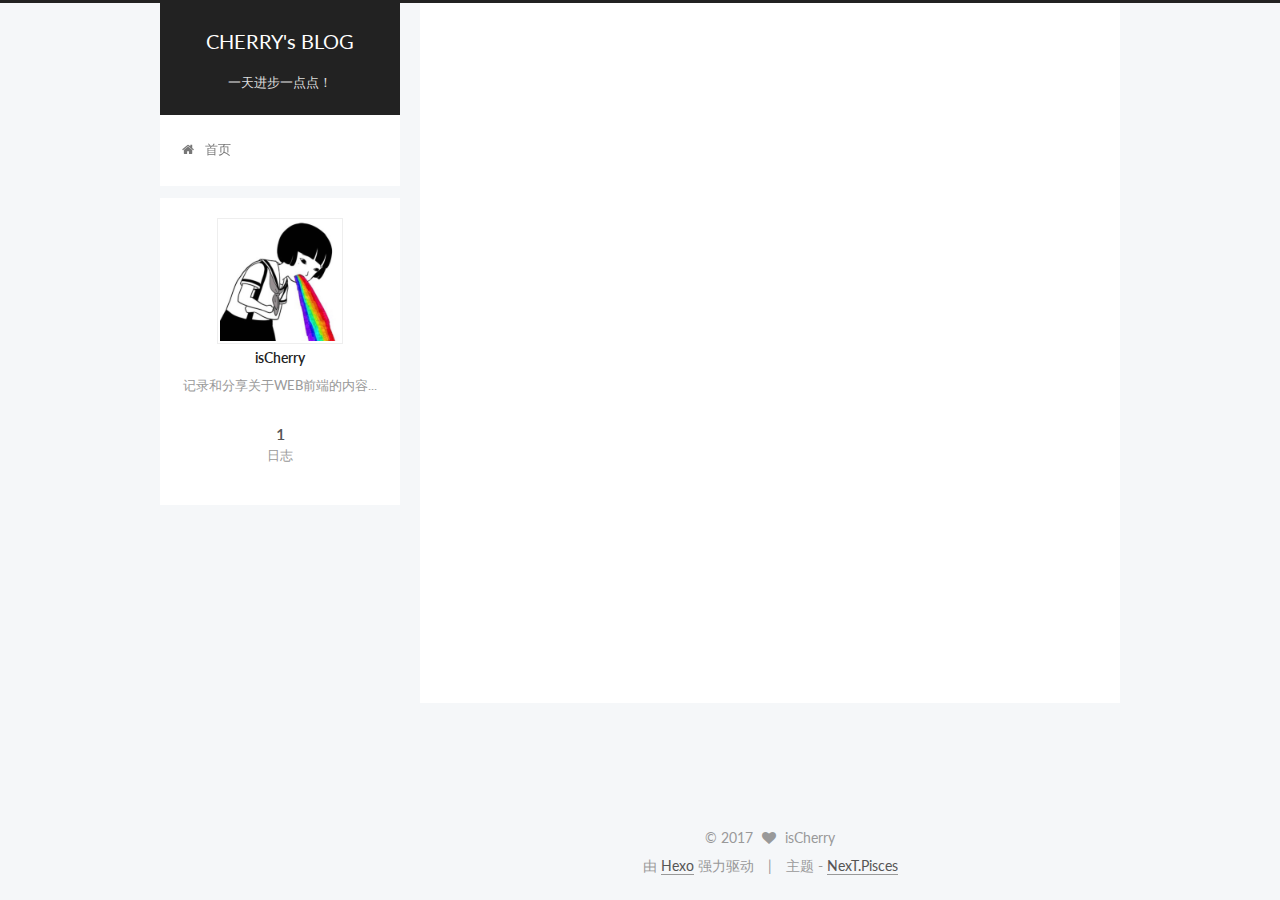
==== commit 967e92e6: "Site updated: 2017-07-10 16:52:07" ====
--- a/index.html
+++ b/index.html
@@ -199,7 +199,7 @@
       
         
         <li class="menu-item menu-item-home">
-          <a href="/首页" rel="section">
+          <a href="/" rel="section">
             
               <i class="menu-item-icon fa fa-fw fa-home"></i> <br />
             
--- a/css/main.css
+++ b/css/main.css
@@ -1678,7 +1678,7 @@
   width: 4px;
   height: 4px;
   border-radius: 50%;
-  background: #4bff9f;
+  background: #ffddfc;
 }
 .links-of-blogroll {
   font-size: 13px;
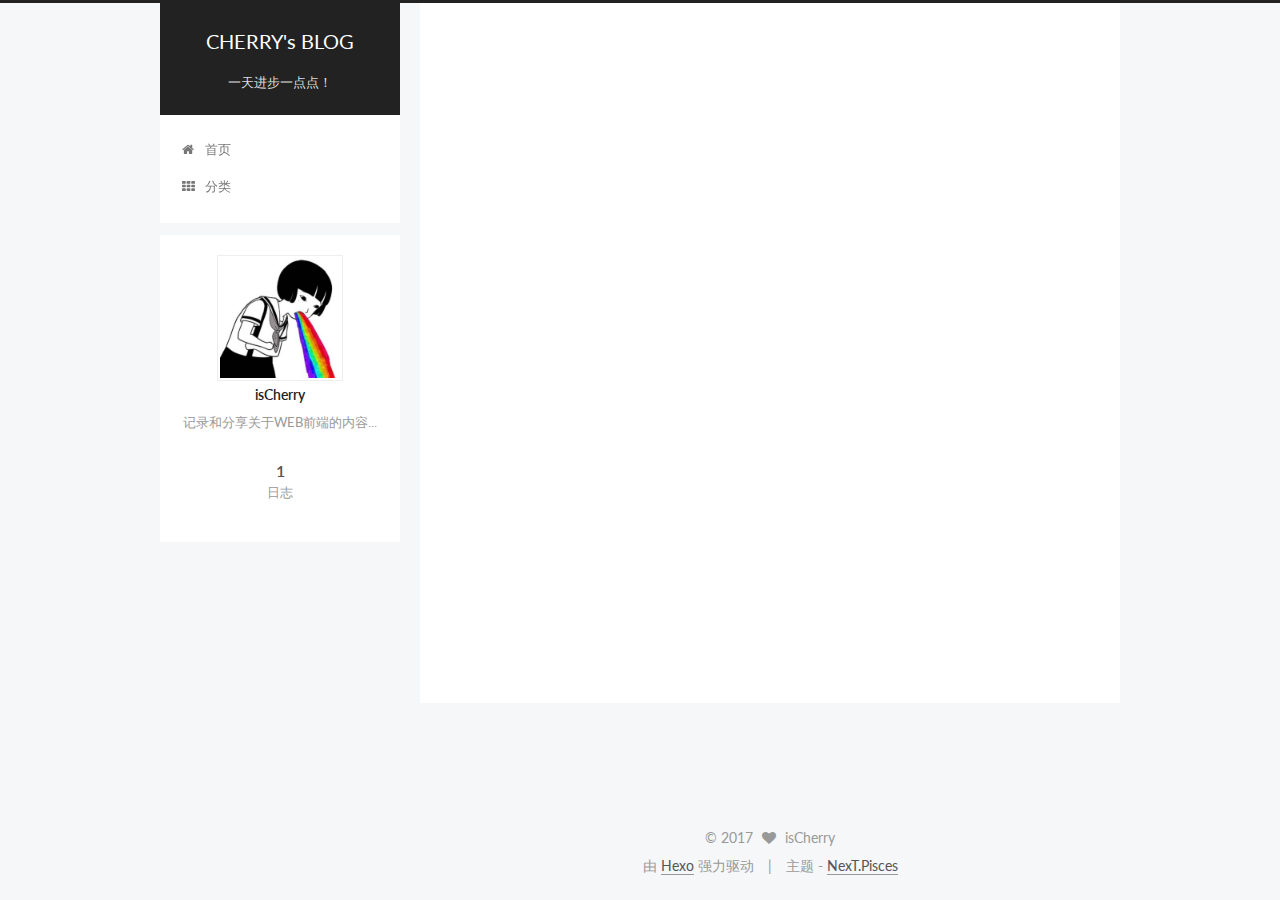
==== commit cc282b9c: "Site updated: 2017-07-10 17:01:08" ====
--- a/index.html
+++ b/index.html
@@ -207,6 +207,16 @@
           </a>
         </li>
       
+        
+        <li class="menu-item menu-item-categories">
+          <a href="/categories" rel="section">
+            
+              <i class="menu-item-icon fa fa-fw fa-th"></i> <br />
+            
+            分类
+          </a>
+        </li>
+      
 
       
     </ul>
--- a/css/main.css
+++ b/css/main.css
@@ -1678,7 +1678,7 @@
   width: 4px;
   height: 4px;
   border-radius: 50%;
-  background: #ffddfc;
+  background: #08afcf;
 }
 .links-of-blogroll {
   font-size: 13px;
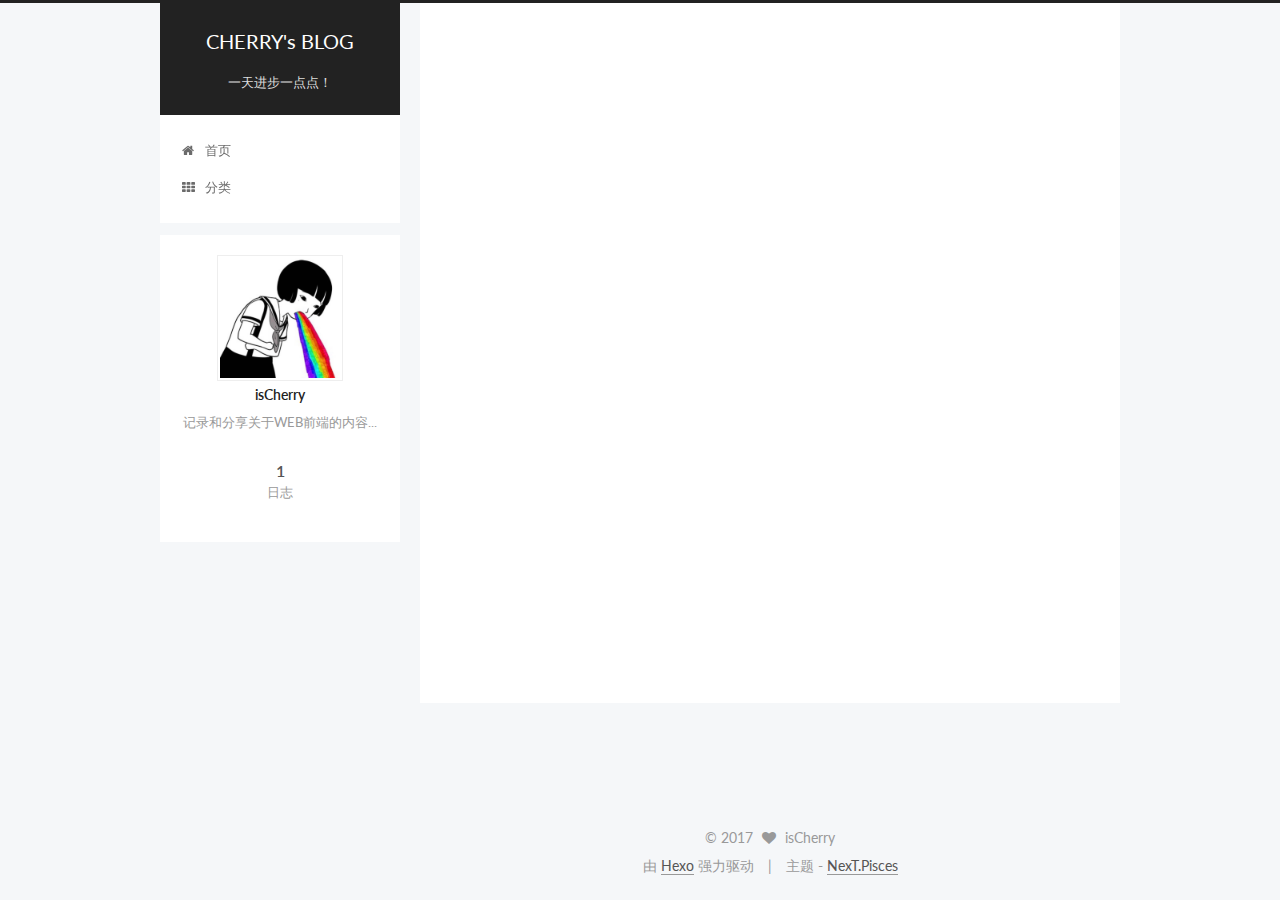
==== commit e611d483: "Site updated: 2017-07-10 17:02:55" ====
--- a/index.html
+++ b/index.html
@@ -209,7 +209,7 @@
       
         
         <li class="menu-item menu-item-categories">
-          <a href="/categories" rel="section">
+          <a href="/" rel="section">
             
               <i class="menu-item-icon fa fa-fw fa-th"></i> <br />
             
--- a/css/main.css
+++ b/css/main.css
@@ -1678,7 +1678,7 @@
   width: 4px;
   height: 4px;
   border-radius: 50%;
-  background: #08afcf;
+  background: #ff95ff;
 }
 .links-of-blogroll {
   font-size: 13px;
